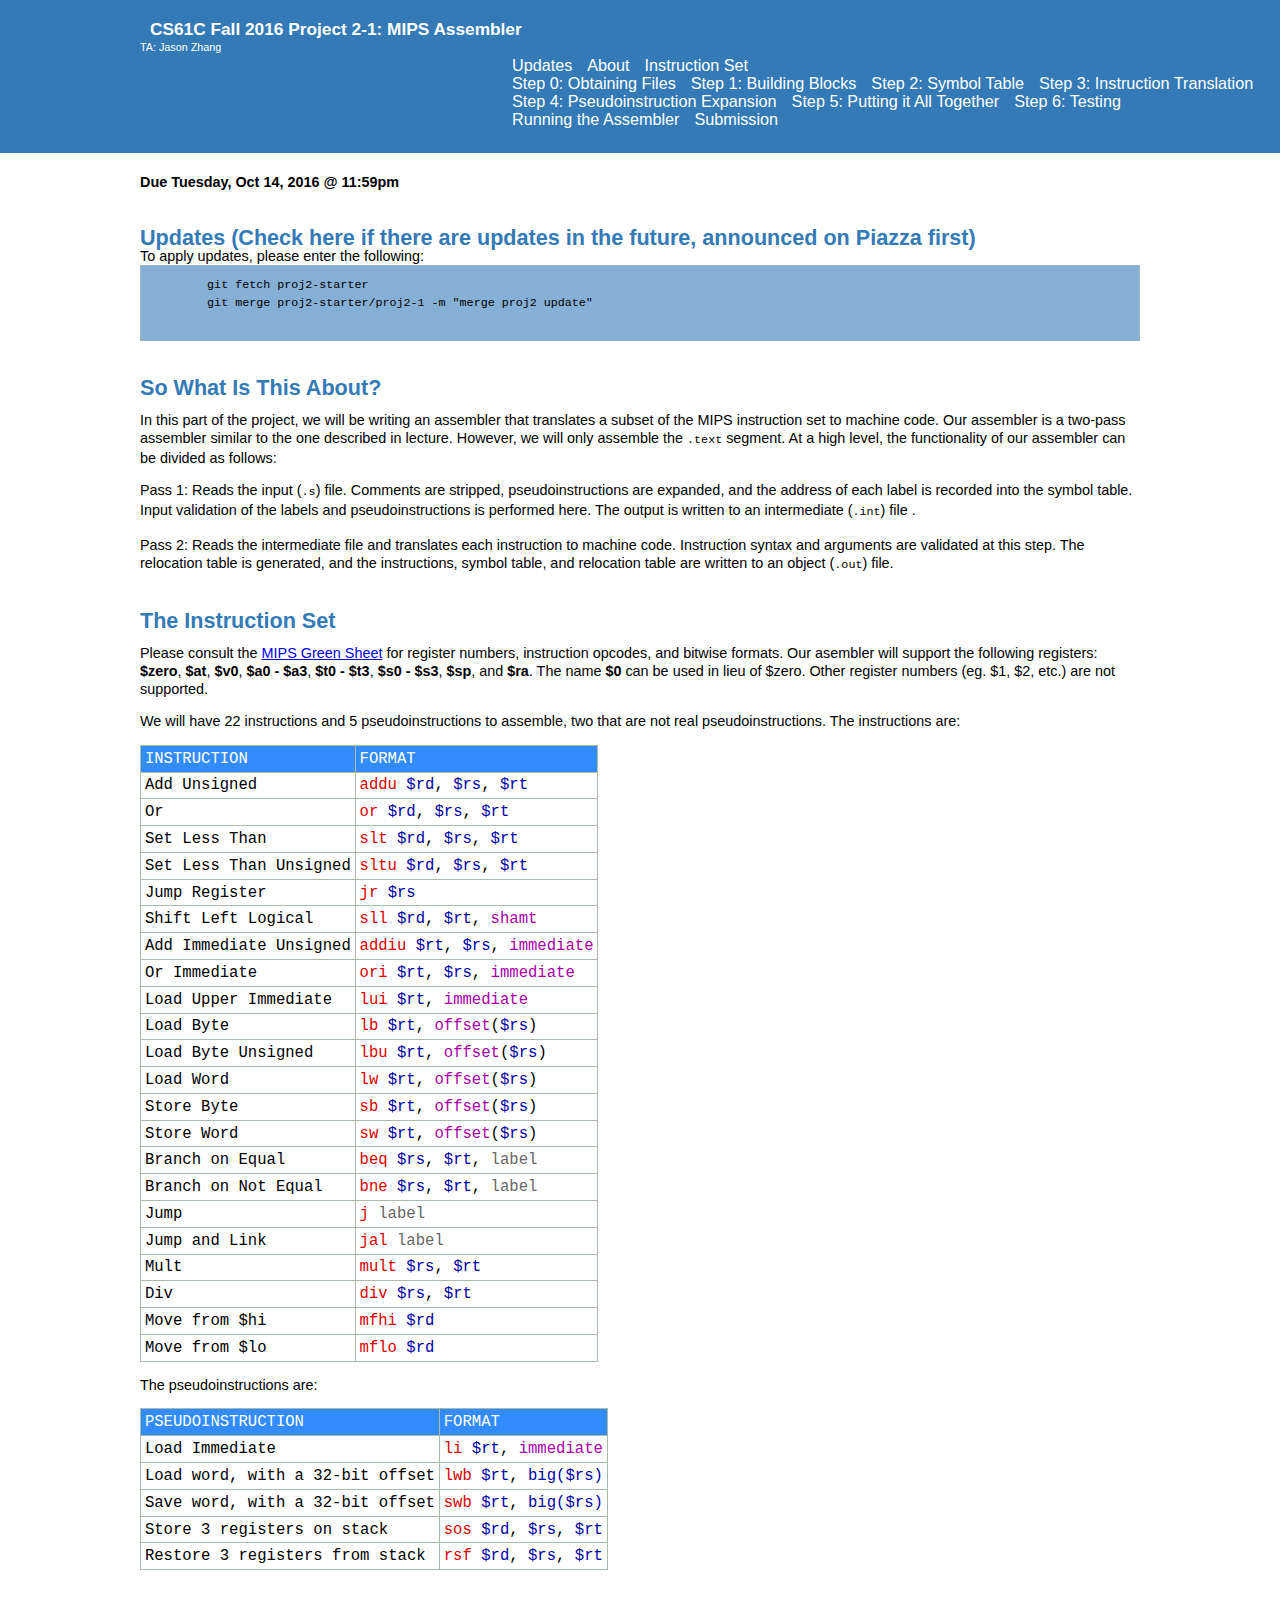
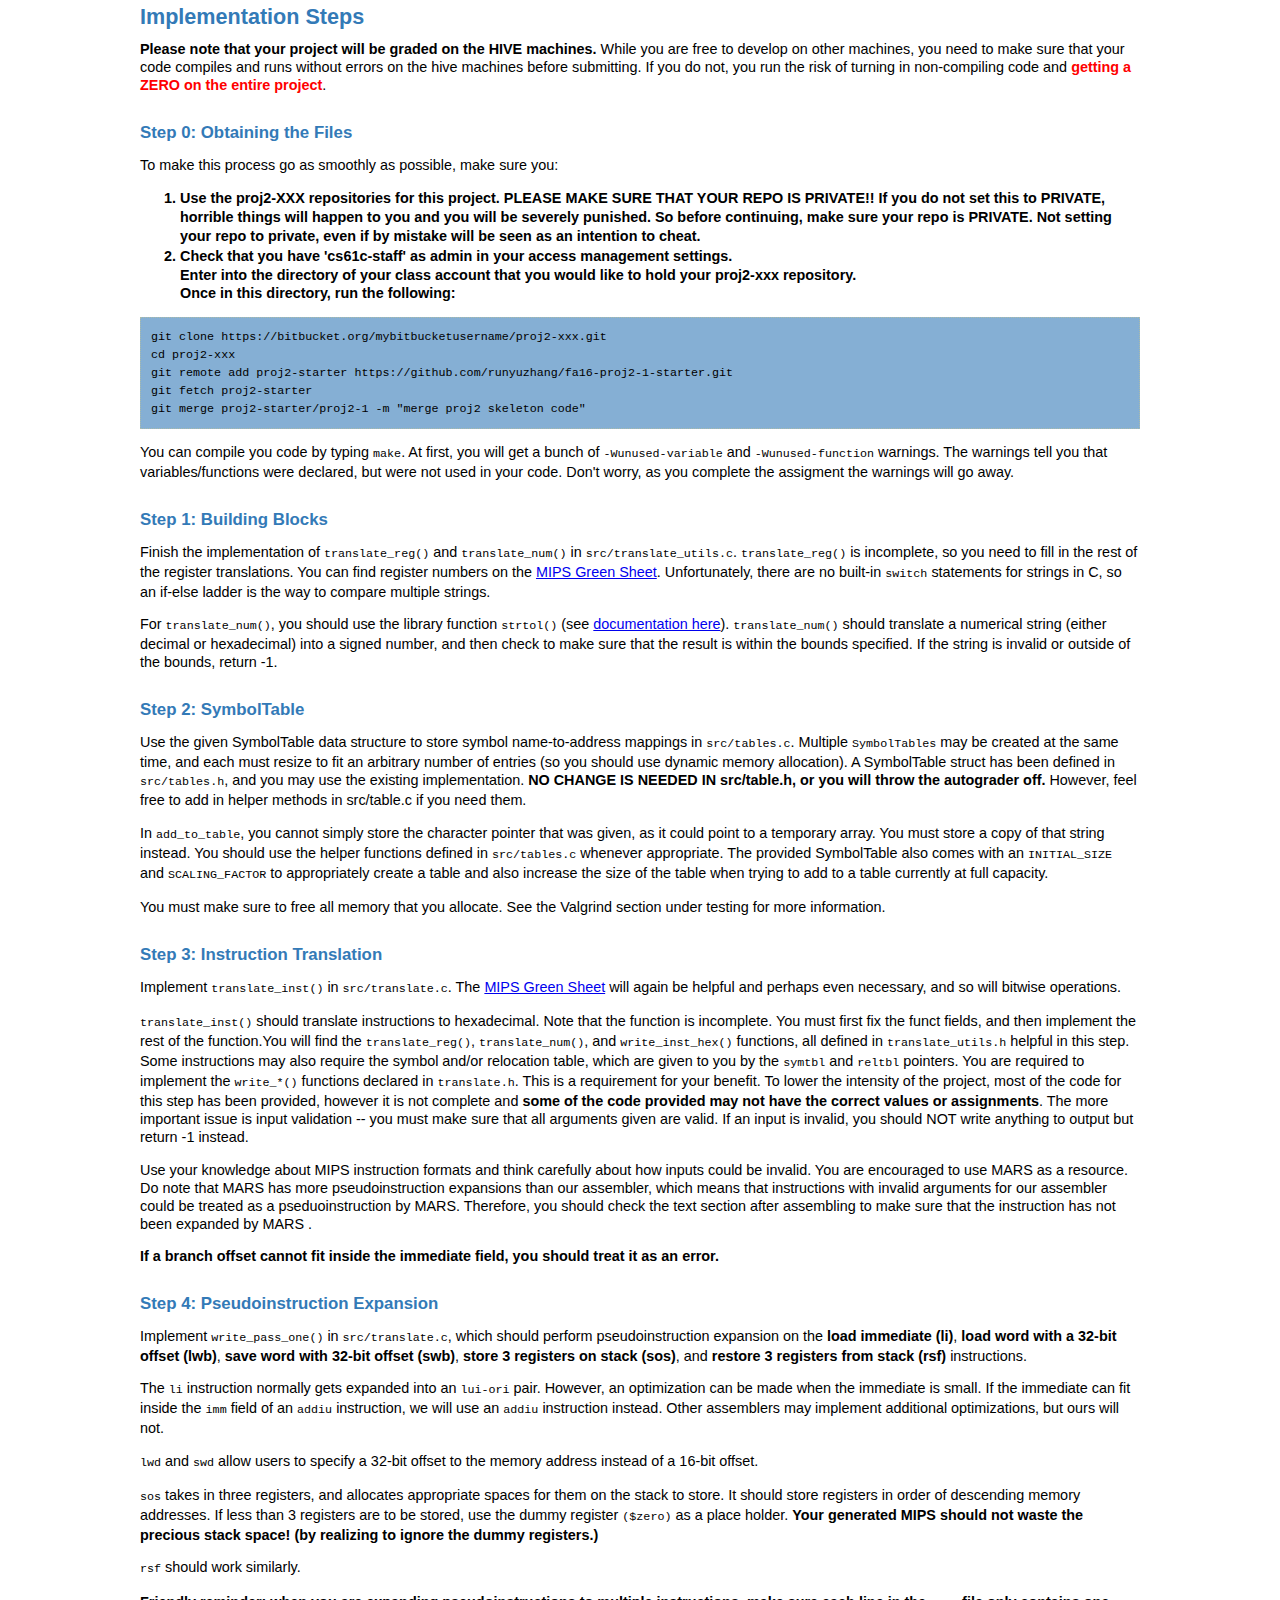
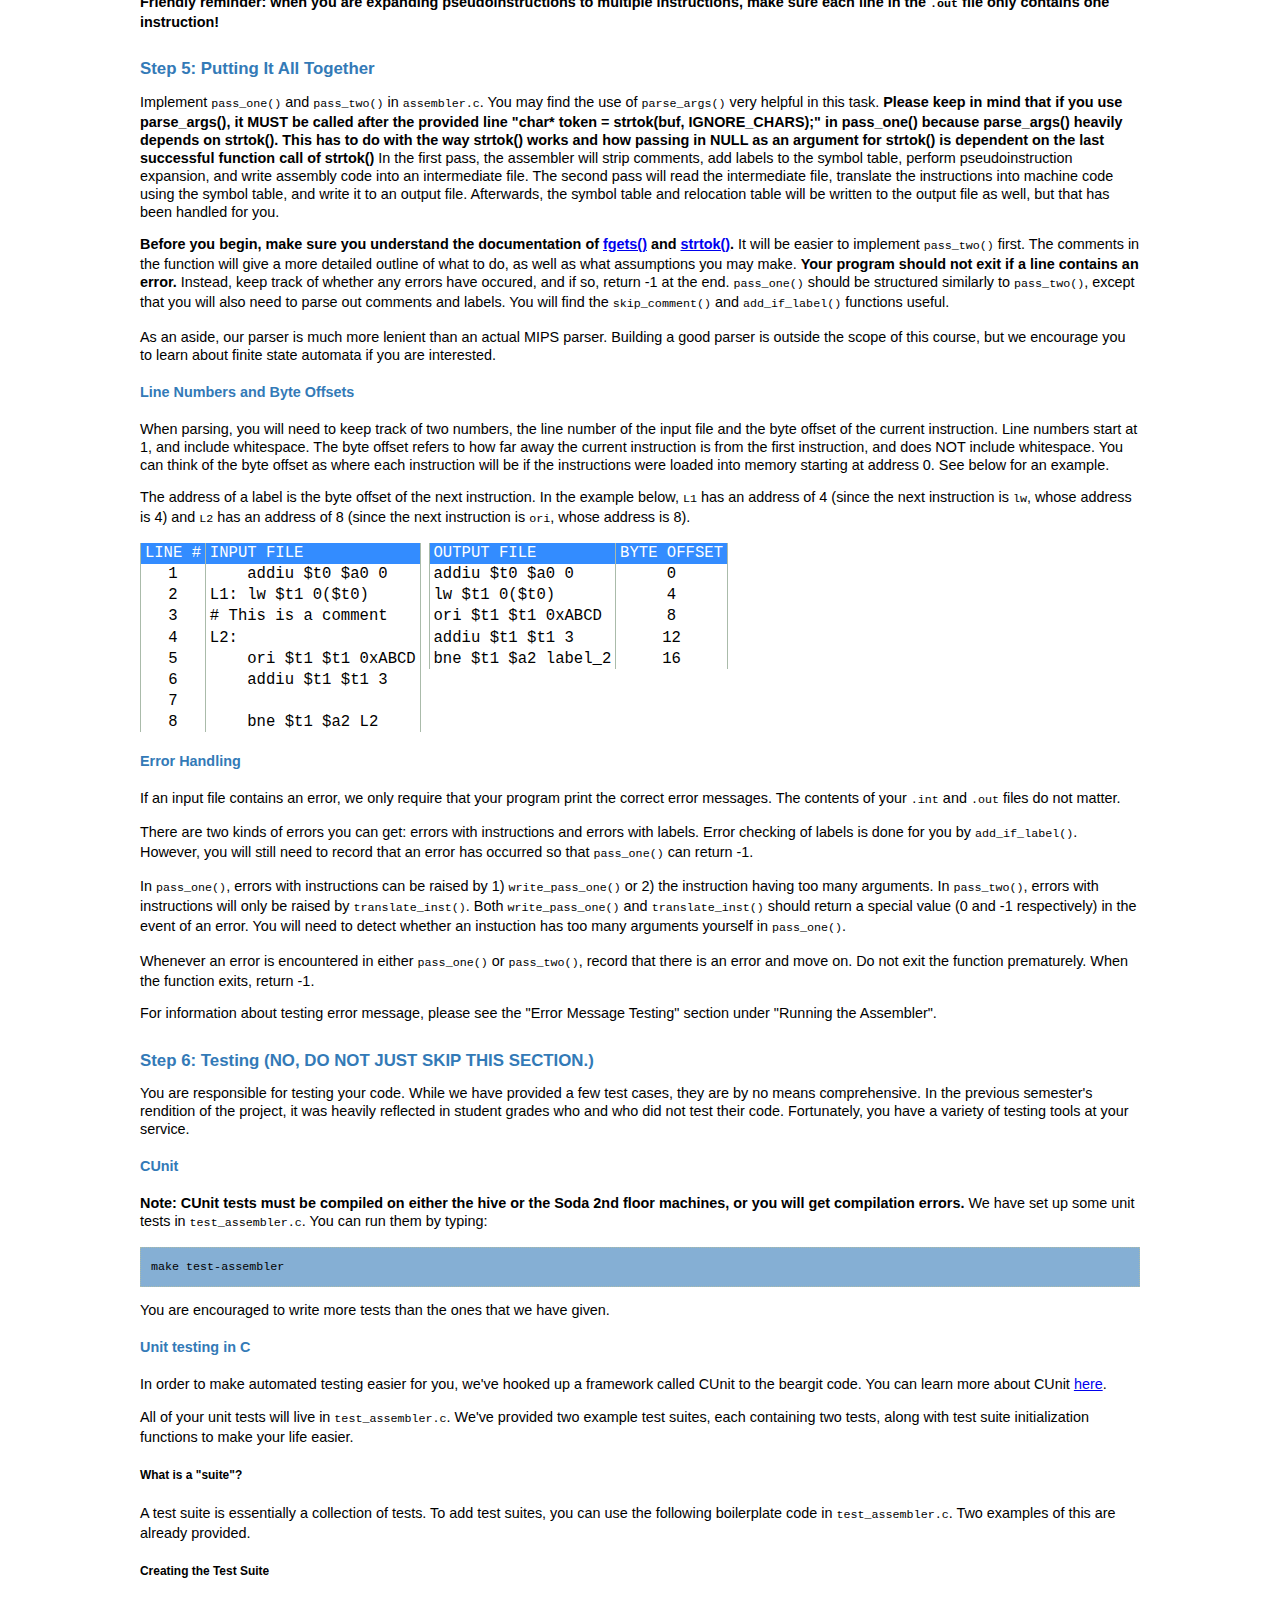
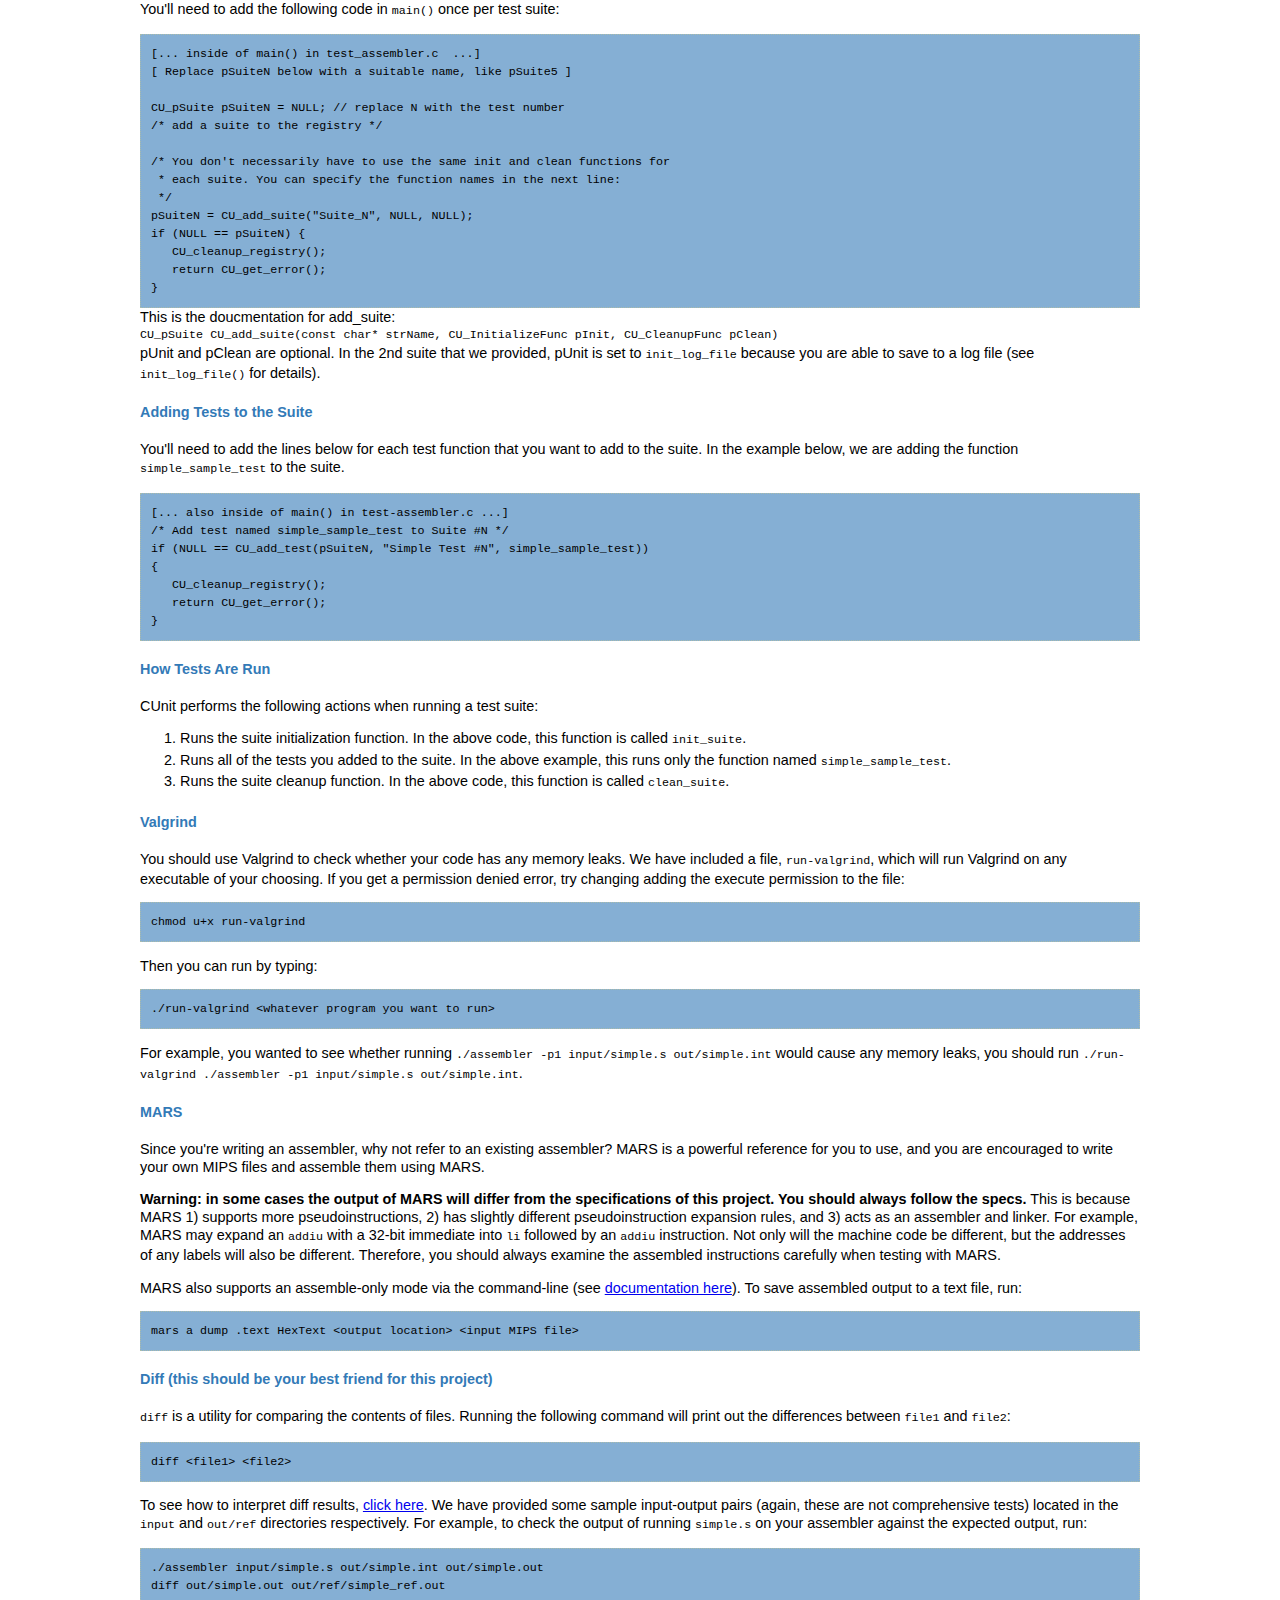
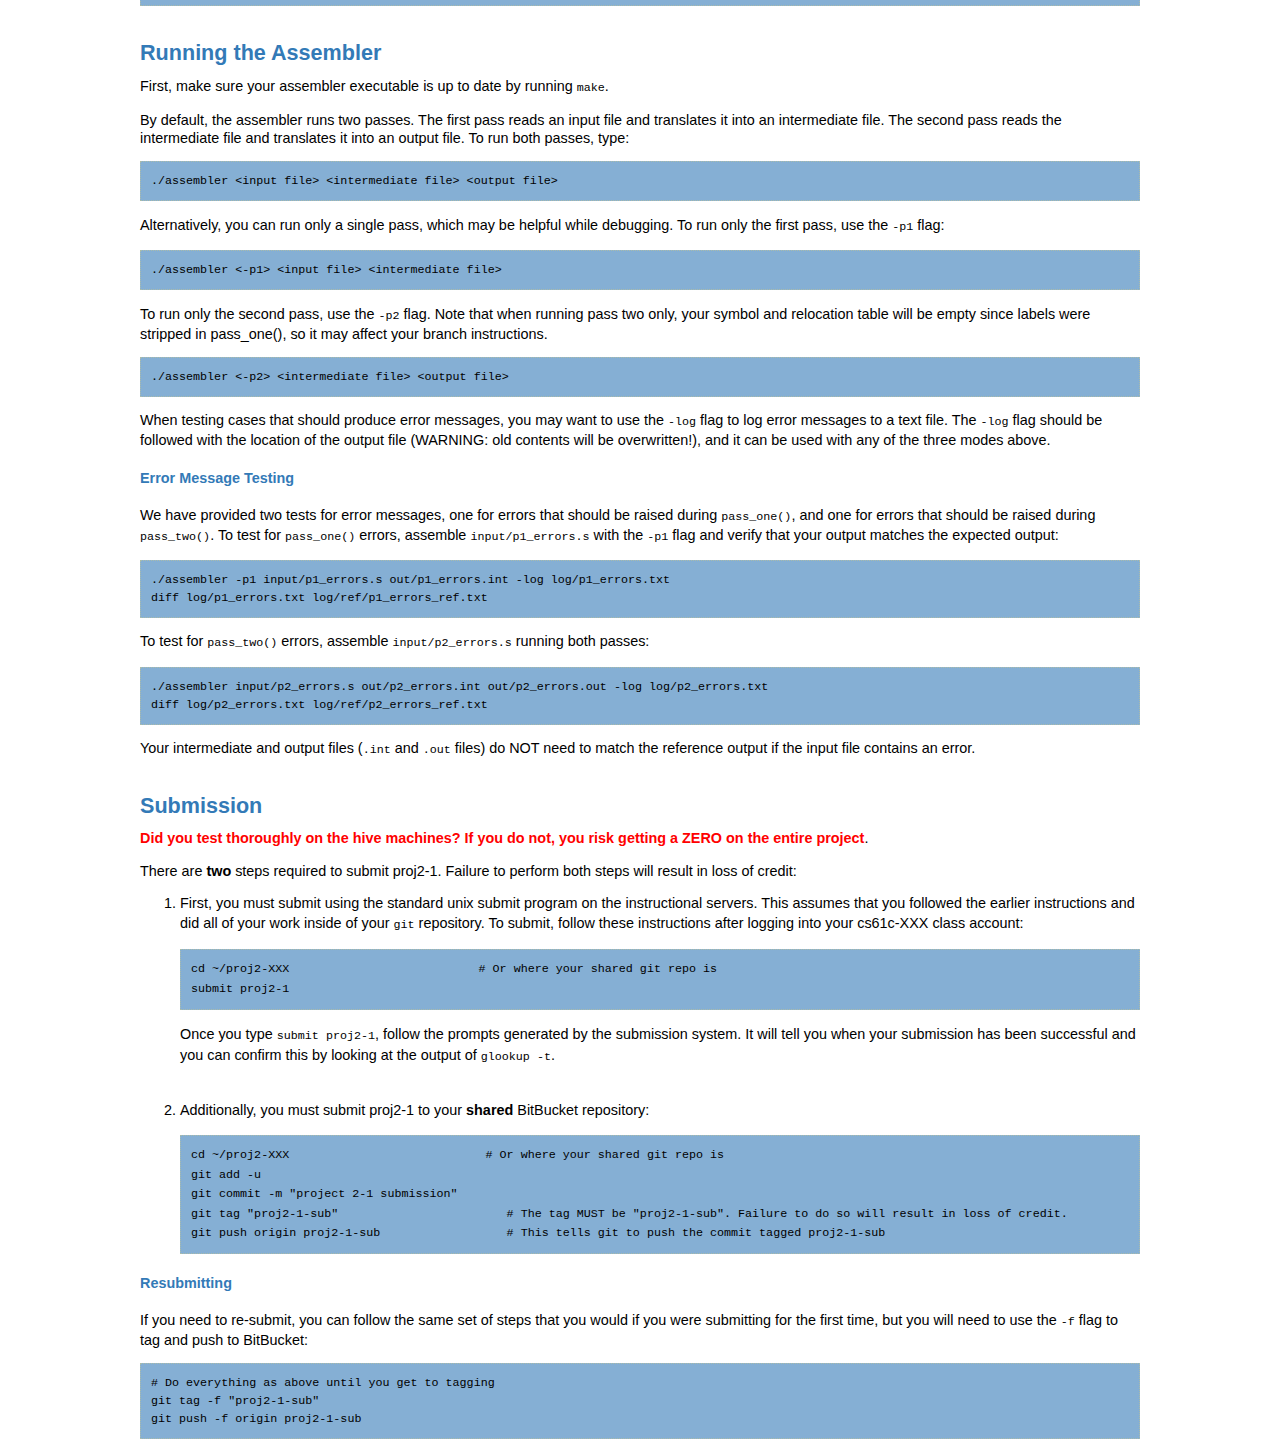
==== specs/index.html @ 71b395e6 "finished skeleton code and specs, working on solution" ====
<html><head>
    <title>CS61C Fall 2016 Project 2-1</title>
    <link rel="stylesheet" type="text/css" href="style.css">

    <style type="text/css">
      table{background:#fff;border-collapse:collapse;font-family:monospace}td{border:0.125em solid #aba;padding:0.25em}thead{background:#338CFF;color:#fff;text-transform:uppercase}
      td{font-size: 1.2em;}
      span.inst{color:#d00}span.rgtr{color:#00a}span.immd{color:#a0a}span.label{color:#666}
      div.highlight{background:#cdc;padding:1em}
      span.warn{color:#f00;font-weight:bold;}
      table.colonly{display:inline-block;vertical-align:top;}table.colonly td{border-top:0em;border-bottom:0em;padding-top:0.1em;padding-bottom:0.1em;}td.center{text-align:center}
    </style>
  </head>
  <body>

    <div class="header placeholder">
      <div class="header-text">
        <h1>CS61C Fall 2016 Project 2-1: MIPS Assembler</h1>
        TA: Jason Zhang
      </div>
      <nav>
      <a href="#updates">Updates</a>
      <a href="#about">About</a>
      <a href="#instructionset">Instruction Set</a><br>
      <a href="#step0">Step 0: Obtaining Files</a>
      <a href="#step1">Step 1: Building Blocks</a>
      <a href="#step2">Step 2: Symbol Table</a>
      <a href="#step3">Step 3: Instruction Translation</a>
      <a href="#step4">Step 4: Pseudoinstruction Expansion</a>
      <a href="#step5">Step 5: Putting it All Together</a>
      <a href="#step6">Step 6: Testing</a><br>
      <a href="#running">Running the Assembler</a>
      <a href="#submission">Submission</a>
      </nav>
    </div>
    <div class="header" id = "sticky">
      <div class="header-text">
        <h1>CS61C Fall 2016 Project 2-1: MIPS Assembler</h1>
        TA: Jason Zhang
      </div>
      <nav>
      <a href="#updates">Updates</a>
      <a href="#about">About</a>
      <a href="#instructionset">Instruction Set</a><br>
      <a href="#step0">Step 0: Obtaining Files</a>
      <a href="#step1">Step 1: Building Blocks</a>
      <a href="#step2">Step 2: Symbol Table</a>
      <a href="#step3">Step 3: Instruction Translation</a>
      <a href="#step4">Step 4: Pseudoinstruction Expansion</a>
      <a href="#step5">Step 5: Putting it All Together</a>
      <a href="#step6">Step 6: Testing</a><br>
      <a href="#running">Running the Assembler</a>
      <a href="#submission">Submission</a>
      </nav>
    </div>

    <div class="content">
      <p><b>Due Tuesday, Oct 14, 2016 @ 11:59pm</b></p>

      <h2 id="updates">Updates (Check here if there are updates in the future, announced on Piazza first)</h2>
    To apply updates, please enter the following:
    <pre>
        git fetch proj2-starter
        git merge proj2-starter/proj2-1 -m "merge proj2 update"
  </pre>

      <h2 id="about">So What Is This About?</h2>

      <p>In this part of the project, we will be writing an assembler that translates a subset of the MIPS instruction set to machine code. Our assembler is a two-pass assembler similar to the one described in lecture. However, we will only assemble the <tt>.text</tt> segment. At a high level, the functionality of our assembler can be divided as follows:</p>

      <p>Pass 1: Reads the input (<tt>.s</tt>) file. Comments are stripped, pseudoinstructions are expanded, and the address of each label is recorded into the symbol table. Input validation of the labels and pseudoinstructions is performed here. The output is written to an intermediate (<tt>.int</tt>) file .</p>

      <p>Pass 2: Reads the intermediate file and translates each instruction to machine code. Instruction syntax and arguments are validated at this step. The relocation table is generated, and the instructions, symbol table, and relocation table are written to an object (<tt>.out</tt>) file.</p>

      <h2 id="instructionset">The Instruction Set</h2>

      <p>Please consult the <a href="http://www-inst.eecs.berkeley.edu/~cs61c/resources/MIPS_Green_Sheet.pdf">MIPS Green Sheet</a> for register numbers, instruction opcodes, and bitwise formats. Our asembler will support the following registers: <b>$zero</b>, <b>$at</b>, <b>$v0</b>, <b>$a0 - $a3</b>, <b>$t0 - $t3</b>, <b>$s0 - $s3</b>, <b>$sp</b>, and <b>$ra</b>. The name <b>$0</b> can be used in lieu of $zero. Other register numbers (eg. $1, $2, etc.) are not supported.</p>

      <p>We will have 22 instructions and 5 pseudoinstructions to assemble, two that are not real pseudoinstructions. The instructions are:</p>

      <table>
        <thead>
          <tr>
            <td>Instruction</td>
            <td>Format</td>
          </tr>
        </thead>
        <tbody>
          <tr>
            <td>Add Unsigned</td>
            <td><span class="inst">addu</span> <span class="rgtr">$rd</span>, <span class="rgtr">$rs</span>, <span class="rgtr">$rt</span></td>
          </tr>
          <tr>
            <td>Or</td>
            <td><span class="inst">or</span> <span class="rgtr">$rd</span>, <span class="rgtr">$rs</span>, <span class="rgtr">$rt</span></td>
          </tr>
          <tr>
            <td>Set Less Than</td>
            <td><span class="inst">slt</span> <span class="rgtr">$rd</span>, <span class="rgtr">$rs</span>, <span class="rgtr">$rt</span></td>
          </tr>
          <tr>
            <td>Set Less Than Unsigned</td>
            <td><span class="inst">sltu</span> <span class="rgtr">$rd</span>, <span class="rgtr">$rs</span>, <span class="rgtr">$rt</span></td>
          </tr>
          <tr>
            <td>Jump Register</td>
            <td><span class="inst">jr</span> <span class="rgtr">$rs</span></td>
          </tr>
          <tr>
            <td>Shift Left Logical</td>
            <td><span class="inst">sll</span> <span class="rgtr">$rd</span>, <span class="rgtr">$rt</span>, <span class="immd">shamt</span></td>
          </tr>
          <tr>
            <td>Add Immediate Unsigned</td>
            <td><span class="inst">addiu</span> <span class="rgtr">$rt</span>, <span class="rgtr">$rs</span>, <span class="immd">immediate</span></td>
          </tr>
          <tr>
            <td>Or Immediate</td>
            <td><span class="inst">ori</span> <span class="rgtr">$rt</span>, <span class="rgtr">$rs</span>, <span class="immd">immediate</span></td>
          </tr>
          <tr>
            <td>Load Upper Immediate</td>
            <td><span class="inst">lui</span> <span class="rgtr">$rt</span>, <span class="immd">immediate</span></td>
          </tr>
          <tr>
            <td>Load Byte</td>
            <td><span class="inst">lb</span> <span class="rgtr">$rt</span>, <span class="immd">offset</span>(<span class="rgtr">$rs</span>)</td>
          </tr>
          <tr>
            <td>Load Byte Unsigned</td>
            <td><span class="inst">lbu</span> <span class="rgtr">$rt</span>, <span class="immd">offset</span>(<span class="rgtr">$rs</span>)</td>
          </tr>
          <tr>
            <td>Load Word</td>
            <td><span class="inst">lw</span> <span class="rgtr">$rt</span>, <span class="immd">offset</span>(<span class="rgtr">$rs</span>)</td>
          </tr>
          <tr>
            <td>Store Byte</td>
            <td><span class="inst">sb</span> <span class="rgtr">$rt</span>, <span class="immd">offset</span>(<span class="rgtr">$rs</span>)</td>
          </tr>
          <tr>
            <td>Store Word</td>
            <td><span class="inst">sw</span> <span class="rgtr">$rt</span>, <span class="immd">offset</span>(<span class="rgtr">$rs</span>)</td>
          </tr>
          <tr>
            <td>Branch on Equal</td>
            <td><span class="inst">beq</span> <span class="rgtr">$rs</span>, <span class="rgtr">$rt</span>, <span class="label">label</span></td>
          </tr>
          <tr>
            <td>Branch on Not Equal</td>
            <td><span class="inst">bne</span> <span class="rgtr">$rs</span>, <span class="rgtr">$rt</span>, <span class="label">label</span></td>
          </tr>
          <tr>
            <td>Jump</td>
            <td><span class="inst">j</span> <span class="label">label</span></td>
          </tr>
          <tr>
            <td>Jump and Link</td>
            <td><span class="inst">jal</span> <span class="label">label</span></td>
          </tr>
          <tr>
            <td>Mult</td>
            <td><span class="inst">mult</span> <span class="rgtr">$rs</span>, <span class="rgtr">$rt</span>
          </tr>
          <tr>
            <td>Div</td>
            <td><span class="inst">div</span> <span class="rgtr">$rs</span>, <span class="rgtr">$rt</span>
          </tr>
          <tr>
            <td>Move from $hi</td>
            <td><span class="inst">mfhi</span> <span class="rgtr">$rd</span>
          </tr>
          <tr>
            <td>Move from $lo</td>
            <td><span class="inst">mflo</span> <span class="rgtr">$rd</span>
          </tr>
        </tbody>
      </table>

      <p>The pseudoinstructions are:</p>

      <table>
        <thead>
          <tr>
            <td>Pseudoinstruction</td>
            <td>Format</td>
          </tr>
        </thead>
        <tbody>
          <tr>
            <td>Load Immediate</td>
            <td><span class="inst">li</span> <span class="rgtr">$rt</span>, <span class="immd">immediate</span></td>
          </tr>
          <tr>
            <td>Load word, with a 32-bit offset</td>
            <td><span class="inst">lwb</span> <span class="rgtr">$rt</span>, <span class="rgtr">big($rs)</span>
          </tr>
          <tr>
            <td>Save word, with a 32-bit offset</td>
            <td><span class="inst">swb</span> <span class="rgtr">$rt</span>, <span class="rgtr">big($rs)</span>
          </tr>
          <tr>
            <td>Store 3 registers on stack</td>
            <td><span class="inst">sos</span> <span class="rgtr">$rd</span>, <span class="rgtr">$rs</span>, <span class="rgtr">$rt</span></td>
          </tr>
          <tr>
            <td>Restore 3 registers from stack</td>
            <td><span class="inst">rsf</span> <span class="rgtr">$rd</span>, <span class="rgtr">$rs</span>, <span class="rgtr">$rt</span></td>
          </tr>
        </tbody>
      </table>

      <h2>Implementation Steps</h2>

      <p><b>Please note that your project will be graded on the HIVE machines.</b> While you are free to develop on other machines, you need to make sure that your code compiles and runs without errors on the hive machines before submitting. If you do not, you run the risk of turning in non-compiling code and <span class="warn">getting a ZERO on the entire project</span>.</p>

      <h3 id="step0">Step 0: Obtaining the Files</h3>


      <p>To make this process go as smoothly as possible, make sure you:</p>

      <b>
        <ol>
          <li>Use the proj2-XXX repositories for this project. PLEASE MAKE SURE THAT YOUR REPO IS PRIVATE!! If you do not set this to PRIVATE, horrible things will happen to you and you will be severely punished. So before continuing, make sure your repo is PRIVATE. Not setting your repo to private, even if by mistake will be seen as an intention to cheat.</li>
          <li>Check that you have 'cs61c-staff' as admin in your access management settings.</li
          <li>Enter into the directory of your class account that you would like to hold your proj2-xxx repository. <br>Once in this directory, run the following:</li>
        </ol>
      </b>

      <pre>
git clone https://bitbucket.org/mybitbucketusername/proj2-xxx.git
cd proj2-xxx
git remote add proj2-starter https://github.com/runyuzhang/fa16-proj2-1-starter.git
git fetch proj2-starter
git merge proj2-starter/proj2-1 -m "merge proj2 skeleton code"</pre>

      <p>You can compile you code by typing <tt>make</tt>. At first, you will get a bunch of <tt>-Wunused-variable</tt> and <tt>-Wunused-function</tt> warnings. The warnings tell you that variables/functions were declared, but were not used in your code. Don't worry, as you complete the assigment the warnings will go away.</p>

      <h3 id="step1">Step 1: Building Blocks</h3>

      <p>Finish the implementation of <tt>translate_reg()</tt> and <tt>translate_num()</tt> in <tt>src/translate_utils.c</tt>. <tt>translate_reg()</tt> is incomplete, so you need to fill in the rest of the register translations. You can find register numbers on the <a href="http://www-inst.eecs.berkeley.edu/~cs61c/resources/MIPS_Green_Sheet.pdf">MIPS Green Sheet</a>. Unfortunately, there are no built-in <tt>switch</tt> statements for strings in C, so an if-else ladder is the way to compare multiple strings.</p>

      <p>For <tt>translate_num()</tt>, you should use the library function <tt>strtol()</tt> (see <a href="http://www.cplusplus.com/reference/cstdlib/strtol/">documentation here</a>). <tt>translate_num()</tt> should translate a numerical string (either decimal or hexadecimal) into a signed number, and then check to make sure that the result is within the bounds specified. If the string is invalid or outside of the bounds, return -1.</p>

      <h3 id="step2">Step 2: SymbolTable</h3>

      <p>Use the given SymbolTable data structure to store symbol name-to-address mappings in <tt>src/tables.c</tt>. Multiple <tt>SymbolTables</tt> may be created at the same time, and each must resize to fit an arbitrary number of entries (so you should use dynamic memory allocation). A SymbolTable struct has been defined in <tt>src/tables.h</tt>, and you may use the existing implementation. <b>NO CHANGE IS NEEDED IN src/table.h, or you will throw the autograder off.</b> However, feel free to add in helper methods in src/table.c if you need them.</p>

      <p>In <tt>add_to_table</tt>, you cannot simply store the character pointer that was given, as it could point to a temporary array. You must store a copy of that string instead. You should use the helper functions defined in <tt>src/tables.c</tt> whenever appropriate. The provided SymbolTable also comes with an <tt> INITIAL_SIZE</tt> and <tt>SCALING_FACTOR</tt> to appropriately create a table and also increase the size of the table when trying to add to a table currently at full capacity.

      <p>You must make sure to free all memory that you allocate. See the Valgrind section under testing for more information.</p>


      <h3 id="step3">Step 3: Instruction Translation</h3>

      <p>Implement <tt>translate_inst()</tt> in <tt>src/translate.c</tt>. The <a href="http://www-inst.eecs.berkeley.edu/~cs61c/resources/MIPS_Green_Sheet.pdf">MIPS Green Sheet</a> will again be helpful and perhaps even necessary, and so will bitwise operations.</p>

      <p><tt>translate_inst()</tt> should translate instructions to hexadecimal. Note that the function is incomplete. You must first fix the funct fields, and then implement the rest of the function.You will find the <tt>translate_reg()</tt>, <tt>translate_num()</tt>, and <tt>write_inst_hex()</tt> functions, all defined in <tt>translate_utils.h</tt> helpful in this step. Some instructions may also require the symbol and/or relocation table, which are given to you by the <tt>symtbl</tt> and <tt>reltbl</tt> pointers. You are required to implement the <tt>write_*()</tt> functions declared in <tt>translate.h</tt>. This is a requirement for your benefit. To lower the intensity of the project, most of the code for this step has been provided, however it is not complete and <b> some of the code provided may not have the correct values or assignments</b>. The more important issue is input validation -- you must make sure that all arguments given are valid. If an input is invalid, you should NOT write anything to output but return -1 instead.</p>

      <p>Use your knowledge about MIPS instruction formats and think carefully about how inputs could be invalid. You are encouraged to use MARS as a resource. Do note that MARS has more pseudoinstruction expansions than our assembler, which means that instructions with invalid arguments for our assembler could be treated as a pseduoinstruction by MARS. Therefore, you should check the text section after assembling to make sure that the instruction has not been expanded by MARS .</p>

      <p><b>If a branch offset cannot fit inside the immediate field, you should treat it as an error.</b></p>

      <h3 id="step4">Step 4: Pseudoinstruction Expansion</h3>

      <p>Implement <tt>write_pass_one()</tt> in <tt>src/translate.c</tt>, which should perform pseudoinstruction expansion on the <b>load immediate (li)</b>, <b> load word with a 32-bit offset (lwb)</b>, <b>save word with 32-bit offset (swb)</b>, <b>store 3 registers on stack (sos)</b>, and <b> restore 3 registers from stack (rsf) </b> instructions. </p>

      <p>The <tt>li</tt> instruction normally gets expanded into an <tt>lui-ori</tt> pair. However, an optimization can be made when the immediate is small. If the immediate can fit inside the <tt>imm</tt> field of an <tt>addiu</tt> instruction, we will use an <tt>addiu</tt> instruction instead. Other assemblers may implement additional optimizations, but ours will not. </p>

      <p><tt>lwd</tt> and <tt>swd</tt> allow users to specify a 32-bit offset to the memory address instead of a 16-bit offset.</p>

      <p><tt>sos</tt> takes in three registers, and allocates appropriate spaces for them on the stack to store. It should store registers in order of descending memory addresses. If less than 3 registers are to be stored, use the dummy register <tt>($zero)</tt> as a place holder. <b>Your generated MIPS should not waste the precious stack space! (by realizing to ignore the dummy registers.)</b></p>

      <p><tt>rsf</tt> should work similarly.


      <p>
      <b>Friendly reminder: when you are expanding pseudoinstructions to multiple instructions, make sure each line in the <tt>.out</tt> file only contains one instruction!</b>
      </p>

      <h3 id="step5">Step 5: Putting It All Together</h3>

      <p>Implement <tt>pass_one()</tt> and <tt>pass_two()</tt> in <tt>assembler.c</tt>.  You may find the use of <tt>parse_args()</tt> very helpful in this task. <b> Please keep in mind that if you use parse_args(), it MUST be called after the provided line "char* token = strtok(buf, IGNORE_CHARS);" in pass_one() because parse_args() heavily depends on strtok(). This has to do with the way strtok() works and how passing in NULL as an argument for strtok() is dependent on the last successful function call of strtok()</b> In the first pass, the assembler will strip comments, add labels to the symbol table, perform pseudoinstruction expansion, and write assembly code into an intermediate file. The second pass will read the intermediate file, translate the instructions into machine code using the symbol table, and write it to an output file. Afterwards, the symbol table and relocation table will be written to the output file as well, but that has been handled for you.<p>

      <p><b>Before you begin, make sure you understand the documentation of <a href="http://www.cplusplus.com/reference/cstdio/fgets/?kw=fgets">fgets()</a> and <a href="http://www.cplusplus.com/reference/cstring/strtok/?kw=strtok">strtok()</a>.</b> It will be easier to implement <tt>pass_two()</tt> first. The comments in the function will give a more detailed outline of what to do, as well as what assumptions you may make. <b>Your program should not exit if a line contains an error.</b> Instead, keep track of whether any errors have occured, and if so, return -1 at the end. <tt>pass_one()</tt> should be structured similarly to <tt>pass_two()</tt>, except that you will also need to parse out comments and labels. You will find the <tt>skip_comment()</tt> and <tt>add_if_label()</tt> functions useful. </p>

      <p>As an aside, our parser is much more lenient than an actual MIPS parser. Building a good parser is outside the scope of this course, but we encourage you to learn about finite state automata if you are interested.</p>

      <h4>Line Numbers and Byte Offsets</h4>

      <p>When parsing, you will need to keep track of two numbers, the line number of the input file and the byte offset of the current instruction. Line numbers start at 1, and include whitespace. The byte offset refers to how far away the current instruction is from the first instruction, and does NOT include whitespace. You can think of the byte offset as where each instruction will be if the instructions were loaded into memory starting at address 0. See below for an example.</p>

      <p>The address of a label is the byte offset of the next instruction. In the example below, <tt>L1</tt> has an address of 4 (since the next instruction is <tt>lw</tt>, whose address is 4) and <tt>L2</tt> has an address of 8 (since the next instruction is <tt>ori</tt>, whose address is 8).</p>

      <table class="colonly">
        <thead>
          <tr>
            <td>Line #</td>
            <td>Input File</td>
          </tr>
        </thead>
        <tbody>
          <tr>
            <td class="center">1</td>
            <td>&nbsp;&nbsp;&nbsp;&nbsp;addiu $t0 $a0 0</td>
          </tr>
          <tr>
            <td class="center">2</td>
            <td>L1: lw $t1 0($t0)</td>
          </tr>
          <tr>
            <td class="center">3</td>
            <td># This is a comment</td>
          </tr>
          <tr>
            <td class="center">4</td>
            <td>L2:</td>
          </tr>
          <tr>
            <td class="center">5</td>
            <td>&nbsp;&nbsp;&nbsp;&nbsp;ori $t1 $t1 0xABCD</td>
          </tr>
          <tr>
            <td class="center">6</td>
            <td>&nbsp;&nbsp;&nbsp;&nbsp;addiu $t1 $t1 3</td>
          </tr>
          <tr>
            <td class="center">7</td>
            <td></td>
          </tr>
          <tr>
            <td class="center">8</td>
            <td>&nbsp;&nbsp;&nbsp;&nbsp;bne $t1 $a2 L2</td>
          </tr>
        </tbody>
      </table>

      <div style="display:inline-block;">
        <p></p>
      </div>

      <table class="colonly">
        <thead>
          <tr>
            <td>Output File</td>
            <td>Byte Offset</td>
          </tr>
        </thead>
        <tbody>
          <tr>
            <td>addiu $t0 $a0 0</td>
            <td class="center">0</td>
          </tr>
          <tr>
            <td>lw $t1 0($t0)</td>
            <td class="center">4</td>
          </tr>
          <tr>
            <td>ori $t1 $t1 0xABCD</td>
            <td class="center">8</td>
          </tr>
          <tr>
            <td>addiu $t1 $t1 3</td>
            <td class="center">12</td>
          </tr>
          <tr>
            <td>bne $t1 $a2 label_2</td>
            <td class="center">16</td>
          </tr>
        </tbody>
      </table>

      <h4>Error Handling</h4>

      <p>If an input file contains an error, we only require that your program print the correct error messages. The contents of your <tt>.int</tt> and <tt>.out</tt> files do not matter.</p>

      <p>There are two kinds of errors you can get: errors with instructions and errors with labels. Error checking of labels is done for you by <tt>add_if_label()</tt>. However, you will still need to record that an error has occurred so that <tt>pass_one()</tt> can return -1.</p>

      <p>In <tt>pass_one()</tt>, errors with instructions can be raised by 1) <tt>write_pass_one()</tt> or 2) the instruction having too many arguments. In <tt>pass_two()</tt>, errors with instructions will only be raised by <tt>translate_inst()</tt>. Both <tt>write_pass_one()</tt> and <tt>translate_inst()</tt> should return a special value (0 and -1 respectively) in the event of an error. You will need to detect whether an instuction has too many arguments yourself in <tt>pass_one()</tt>.</p>

      <p>Whenever an error is encountered in either <tt>pass_one()</tt> or <tt>pass_two()</tt>, record that there is an error and move on. Do not exit the function prematurely. When the function exits, return -1.</p>

      <p>For information about testing error message, please see the "Error Message Testing" section under "Running the Assembler".</p>

      <h3 id="step6">Step 6: Testing (NO, DO NOT JUST SKIP THIS SECTION.)</h3>

      <p>You are responsible for testing your code. While we have provided a few test cases, they are by no means comprehensive. In the previous semester's rendition of the project, it was heavily reflected in student grades who and who did not test their code. Fortunately, you have a variety of testing tools at your service.</p>

      <h4>CUnit</h4>

      <p><b>Note: CUnit tests must be compiled on either the hive or the Soda 2nd floor machines, or you will get compilation errors.</b> We have set up some unit tests in <tt>test_assembler.c</tt>. You can run them by typing:</p>

  <pre>make test-assembler</pre>

      <p>You are encouraged to write more tests than the ones that we have given.</p>

<h4>Unit testing in C </h4>

    <p>In order to make automated testing easier for you, we've hooked up a framework called
    CUnit to the beargit code. You can learn more about CUnit
    <a href="http://cunit.sourceforge.net/doc/index.html">here</a>.</p>

    <p>All of your unit tests will live in <tt>test_assembler.c</tt>. We've provided
    two example test suites, each containing two tests, along with test suite
    initialization functions to make your life easier.

    <h5>What is a "suite"?</h5>
    <p>A test suite is essentially a collection of tests. To add test suites,
    you can use the following boilerplate code in <tt>test_assembler.c</tt>. Two
    examples of this are already provided.</p>

    <h5>Creating the Test Suite</h5>

    <p> You'll need to add the following code in <tt>main()</tt> once per test suite:</p>
    <pre>
[... inside of main() in test_assembler.c  ...]
[ Replace pSuiteN below with a suitable name, like pSuite5 ]

CU_pSuite pSuiteN = NULL; // replace N with the test number
/* add a suite to the registry */

/* You don't necessarily have to use the same init and clean functions for
 * each suite. You can specify the function names in the next line:
 */
pSuiteN = CU_add_suite("Suite_N", NULL, NULL);
if (NULL == pSuiteN) {
   CU_cleanup_registry();
   return CU_get_error();
}</pre>

This is the doucmentation for add_suite: <br>
<tt>CU_pSuite CU_add_suite(const char* strName, CU_InitializeFunc pInit, CU_CleanupFunc pClean)</tt>
<br>
pUnit and pClean are optional. In the 2nd suite that we provided, pUnit is set to <tt>init_log_file</tt> because you are able to save to a log file (see <tt>init_log_file()</tt> for details).

    <h4>Adding Tests to the Suite</h4>

    <p> You'll need to add the lines below for each test function that you want
    to add to the suite. In the example below, we are adding the function
    <tt>simple_sample_test</tt> to the suite.</p>

    <pre>
[... also inside of main() in test-assembler.c ...]
/* Add test named simple_sample_test to Suite #N */
if (NULL == CU_add_test(pSuiteN, "Simple Test #N", simple_sample_test))
{
   CU_cleanup_registry();
   return CU_get_error();
}</pre>

    <h4>How Tests Are Run</h4>

    <p>CUnit performs the following actions when running a test suite:

    <ol>
        <li>Runs the suite initialization function. In the above code, this
        function is called <tt>init_suite</tt>.</li>
        <li>Runs all of the tests you added to the suite. In the above example,
        this runs only the function named <tt>simple_sample_test</tt>.</li>
        <li>Runs the suite cleanup function. In the above code, this function
        is called <tt>clean_suite</tt>.</li>
    </ol>


      <h4>Valgrind</h4>

      <p>You should use Valgrind to check whether your code has any memory leaks. We have included a file, <tt>run-valgrind</tt>, which will run Valgrind on any executable of your choosing. If you get a permission denied error, try changing adding the execute permission to the file:</p>

  <pre>chmod u+x run-valgrind</pre>

      <p>Then you can run by typing:</p>

  <pre>./run-valgrind &lt;whatever program you want to run&gt;</pre>

      <p>For example, you wanted to see whether running <tt>./assembler -p1 input/simple.s out/simple.int</tt> would cause any memory leaks, you should run <tt>./run-valgrind ./assembler -p1 input/simple.s out/simple.int</tt>.

      <h4>MARS</h4>

      <p>Since you're writing an assembler, why not refer to an existing assembler? MARS is a powerful reference for you to use, and you are encouraged to write your own MIPS files and assemble them using MARS. </p>

      <p><b>Warning: in some cases the output of MARS will differ from the specifications of this project. You should always follow the specs.</b> This is because MARS 1) supports more pseudoinstructions, 2) has slightly different pseudoinstruction expansion rules, and 3) acts as an assembler and linker. For example, MARS may expand an <tt>addiu</tt> with a 32-bit immediate into <tt>li</tt> followed by an <tt>addiu</tt> instruction. Not only will the machine code be different, but the addresses of any labels will also be different. Therefore, you should always examine the assembled instructions carefully when testing with MARS.</p>

      <p>MARS also supports an assemble-only mode via the command-line (see <a href="http://courses.missouristate.edu/kenvollmar/mars/help/MarsHelpCommand.html">documentation here</a>). To save assembled output to a text file, run:<p>

  <pre>mars a dump .text HexText &lt;output location&gt; &lt;input MIPS file&gt;</pre>

      <h4>Diff (this should be your best friend for this project)</h4>

      <p><tt>diff</tt> is a utility for comparing the contents of files. Running the following command will print out the differences between <tt>file1</tt> and <tt>file2</tt>:</p>

  <pre>diff &lt;file1&gt; &lt;file2&gt;</pre>

      <p>To see how to interpret diff results, <a href="http://en.wikipedia.org/wiki/Diff_utility#Usage">click here</a>. We have provided some sample input-output pairs (again, these are not comprehensive tests) located in the <tt>input</tt> and <tt>out/ref</tt> directories respectively. For example, to check the output of running <tt>simple.s</tt> on your assembler against the expected output, run:</p>

      <pre>
./assembler input/simple.s out/simple.int out/simple.out
diff out/simple.out out/ref/simple_ref.out</pre>

      <h2 id="running">Running the Assembler</h2>

      <p>First, make sure your assembler executable is up to date by running <tt>make</tt>.</p>

      <p>By default, the assembler runs two passes. The first pass reads an input file and translates it into an intermediate file. The second pass reads the intermediate file and translates it into an output file. To run both passes, type:</p>

  <pre>./assembler &lt;input file&gt; &lt;intermediate file&gt; &lt;output file&gt;</pre>

      <p>Alternatively, you can run only a single pass, which may be helpful while debugging. To run only the first pass, use the <tt>-p1</tt> flag:</p>

  <pre>./assembler &lt;-p1&gt; &lt;input file&gt; &lt;intermediate file&gt;</pre>

      <p>To run only the second pass, use the <tt>-p2</tt> flag. Note that when running pass two only, your symbol and relocation table will be empty since labels were stripped in pass_one(), so it may affect your branch instructions.</p>

  <pre>./assembler &lt;-p2&gt; &lt;intermediate file&gt; &lt;output file&gt;</pre>

      <p>When testing cases that should produce error messages, you may want to use the <tt>-log</tt> flag to log error messages to a text file. The <tt>-log</tt> flag should be followed with the location of the output file (WARNING: old contents will be overwritten!), and it can be used with any of the three modes above.</p>

      <h4>Error Message Testing</h4>

      <p>We have provided two tests for error messages, one for errors that should be raised during <tt>pass_one()</tt>, and one for errors that should be raised during <tt>pass_two()</tt>. To test for <tt>pass_one()</tt> errors, assemble <tt>input/p1_errors.s</tt> with the <tt>-p1</tt> flag and verify that your output matches the expected output:</p>

      <pre>
./assembler -p1 input/p1_errors.s out/p1_errors.int -log log/p1_errors.txt
diff log/p1_errors.txt log/ref/p1_errors_ref.txt</pre>

      <p>To test for <tt>pass_two()</tt> errors, assemble <tt>input/p2_errors.s</tt> running both passes:</p>

      <pre>
./assembler input/p2_errors.s out/p2_errors.int out/p2_errors.out -log log/p2_errors.txt
diff log/p2_errors.txt log/ref/p2_errors_ref.txt</pre>

      <p>Your intermediate and output files (<tt>.int</tt> and <tt>.out</tt> files) do NOT need to match the reference output if the input file contains an error.</p>

      <h2 id="submission">Submission</h2>

      <p><span class="warn">Did you test thoroughly on the hive machines? If you do not, you risk getting a ZERO on the entire project</span>.</p>

      <p>There are <strong>two</strong> steps required to submit proj2-1. Failure to perform both steps will result in loss of credit:</p>

      <ol>
        <li><p>First, you must submit using the standard unix submit program on the instructional servers. This assumes that you followed the earlier instructions and did all of your work inside of your <tt>git</tt> repository. To submit, follow these instructions after logging into your cs61c-XXX class account:</p>

        <pre>
cd ~/proj2-XXX                           # Or where your shared git repo is
submit proj2-1</pre>

        <p> Once you type <tt>submit proj2-1</tt>, follow the prompts generated by the submission system. It will tell you when your submission has been successful and you can confirm this by looking at the output of <tt>glookup -t</tt>.</p>
        <br />
        </li>

        <li><p>Additionally, you must submit proj2-1 to your <b>shared</b> BitBucket repository:</p>

        <pre>
cd ~/proj2-XXX                            # Or where your shared git repo is
git add -u
git commit -m "project 2-1 submission"
git tag "proj2-1-sub"                        # The tag MUST be "proj2-1-sub". Failure to do so will result in loss of credit.
git push origin proj2-1-sub                  # This tells git to push the commit tagged proj2-1-sub</pre>
        </li>
      </ol>

      <h4>Resubmitting</h4>

      <p>If you need to re-submit, you can follow the same set of steps that you would if you were submitting for the first time, but you will need to use the <tt>-f</tt> flag to tag and push to BitBucket:</p>

      <pre>
# Do everything as above until you get to tagging
git tag -f "proj2-1-sub"
git push -f origin proj2-1-sub</pre>

      <p>Note that in general, force pushes should be used with caution. They will overwrite your remote repository with information from your local copy. As long as you have not damaged your local copy in any way, this will be fine.</p>

    </div>
  </body>
  <script src="https://ajax.googleapis.com/ajax/libs/jquery/1.8.3/jquery.min.js"></script>
  <script>
        $(document).ready(function(){

                /* Scrolling*/
                      $('a[href^="#"]').on('click', function(event) {
                                var location = $( $(this).attr('href') );
                                        if( location.length ) {
                                                    event.preventDefault();
                                                              $('html, body').animate({scrollTop: location.offset().top - 170}, 1500);
                                                                      }
                                                                            });
                                                                                    });

                                                                                  </script>
</html>
---- specs/style.css ----
body {
    margin: 0;
    padding: 0;
    font-family: sans-serif, lucida grande, verdana;
    font-size: 0.9em;
    line-height: 125%;
}
li {
    line-height: 135%;
}

/* Page structure. */

body {
    background: ecf0f1;
}
div.header, div.header a, div.footer, div.footer a {
    color: #fff;
}
div.header, div.footer {
    background-color: rgb(51, 122, 183);
    width: 100%;
    padding: 20px 0;
    min-height: 30px;
    font-size: 0.75em;
}
div.header {
   position: relative;
   width: 100%;
   overflow: hidden;
}

#sticky {
    position: fixed;
    z-index: 9999;
    top: 0;
}

div.footer {
    padding: 10px 20px;

}

div.header h1 {
    margin: 0;
    padding-left: 10px;
    font-size: 1.6em;
}

div.header p {
    width: 30%;
    margin: 0;
    padding-left: 10px;
    float: left;
}

div.header div.parent {
    float: right;
}
div.content {
    color: #000;
    padding: 20;
    margin: 0 auto;
    max-width:1000px;
}
div.header-text {
	margin: 0 auto;
	max-width:1000px;
}

nav {
    min-height: 5px;
    width: 60%;
    display: block;
    position: relative;
    float: right;
    padding-bottom: 5px;
    
}

nav a {
    float: left;
    font-size: 1.5em;
    padding-right: 15px;
    text-decoration: none;
}

nav a:hover {
    color: rgba(0, 0, 0, 0.75);
}

/* Content headings. */

h2, h3, h4 {
    color: rgb(51, 122, 183);
}

body.cv h2 {
    color: #000;
    border-bottom: 1px dotted #888;
    margin-bottom: 0.5em;
    text-align: right;
    text-transform: uppercase;
    font-size: 13px;
    font-style: italic;
}


/* Figures. */

div.figure, blockquote {
    margin-left: 30px;
    margin-right: 30px;
}
blockquote {
    color: black;
}
blockquote div.attribution:before {
    content: "\2014";
}
blockquote div.attribution {
    text-align: right;
    font-style: italic;
}
div.figure img {
    border: 1px solid #aaa;
    display: block;
}
pre {
    background: rgba(51, 122, 183, 0.6);
    border: 1px dotted #aba;
    margin: 0;
    padding: 10px;
}
div.caption {
    margin-top: 0.25em;
    font-size: 0.75em;
}
div.caption span.number {
    font-weight: bold;
}

/* Inline styles. */
span.note {
    float: right;
    background: #fdb;
    border: 1px dotted #eb8;
    max-width: 20em;
    margin: 3px 0 0 6px;
    padding: 6px;
    font-size: 10px;
}
dfn {
    color: #800;
    font-weight: bold;
    font-style: normal;
}
code {
    white-space: nowrap;
}
.secbar { font-family: arial, helvetica, sans-serif;
          background-color: #d0d0ff; padding: 3px }
.input { font-family: monospace; color: #004080 ; font-weight: bold; }
.output { font-family: monospace; color: #800080 }
.activity { color: #04a; font-weight: bold; }
.question { color: #a40 }
.error { color: #ff0000 }
.lineno { color: #a0a0e0 }
.popanchor { color: #ff0080 }
.tipbox { background-color: #ffffe0; border: 1px solid black }
.tip { font-family: arial, helvetica, sans-serif; font-size: 8pt }
.date { font-family: arial, helvetica, sans-serif; font-size: 80% }
.hidden { display: none; }

/* Separate content blocks by 1em and sections by more. */

p, div.figure, div.activity, div.hidden, blockquote {
    margin-top: 1em;
    margin-bottom: 1em;
}
div.section {
    margin-top: 2em; /* 2em * 12px body = 1.5em * 16px h2 */
}
h2, h3 {
    margin: 1.75em 0 0;
}
p:first-child, div:first-child, blockquote:first-child,
h2:first-child, h3:first-child {
    margin-top: 0;
}
p:last-child, div:last-child, blockquote:last-child,
h2:last-child, h3:last-child {
    margin-bottom: 0;
}

/* For two-column layout, wrap the columns with <div class="main"> and */
/* <div class="left">, then put a <div class="columns"> around both.   */

div.columns {
    overflow: hidden;
    margin: 0;
    padding: 0;
}
div.columns div.main {
    float: left;
    margin-left: 100px;
}
div.columns div.left {
    float: left;
    width: 100px;
    color: #484;
    background: #020;
    margin-left: -100%;
    border-right: 1px solid #000;
    padding-bottom: 10000px;
    margin-bottom: -10000px;
}
div.columns div.left a {
    color: #484;
}
div.navigation {
    padding: 20px 10px;
}
div.navigation ol, div.navigation ul {
    margin: 0;
    padding: 0;
}
div.navigation li {
    list-style: none;
}
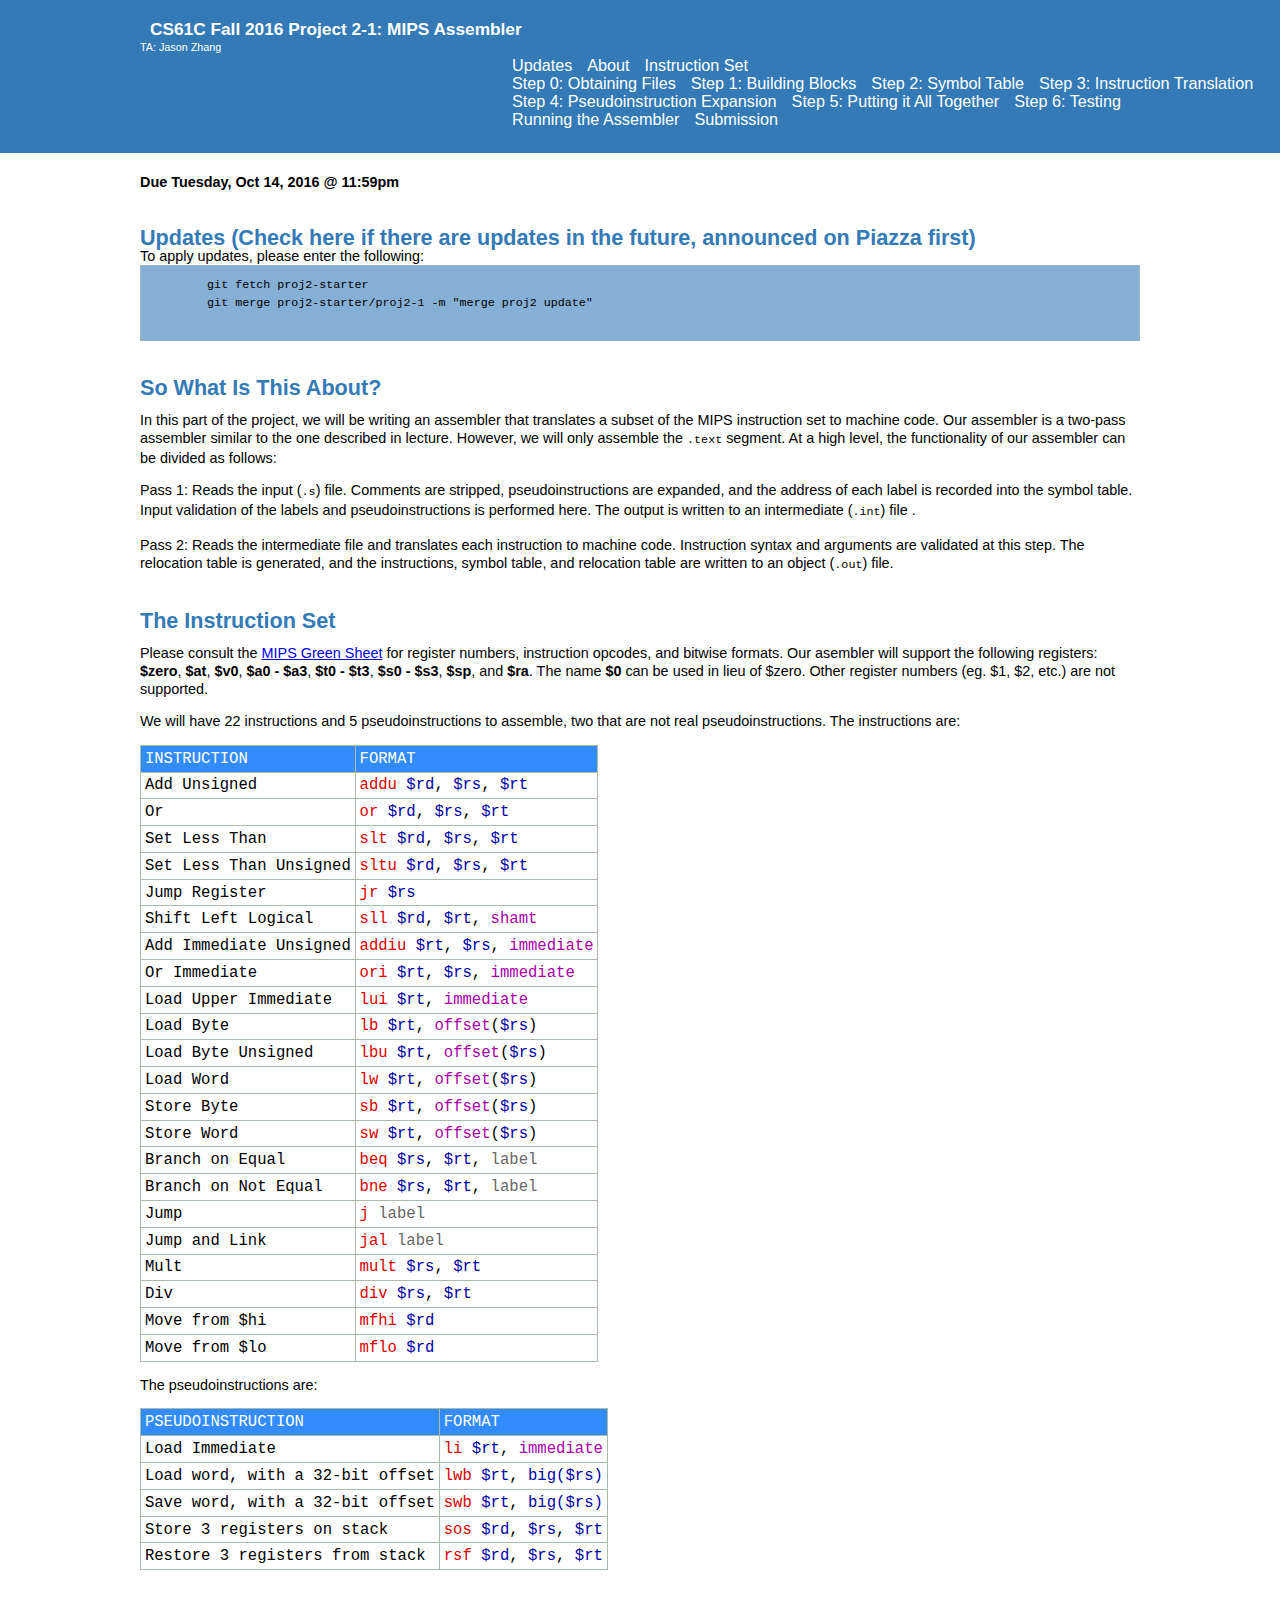
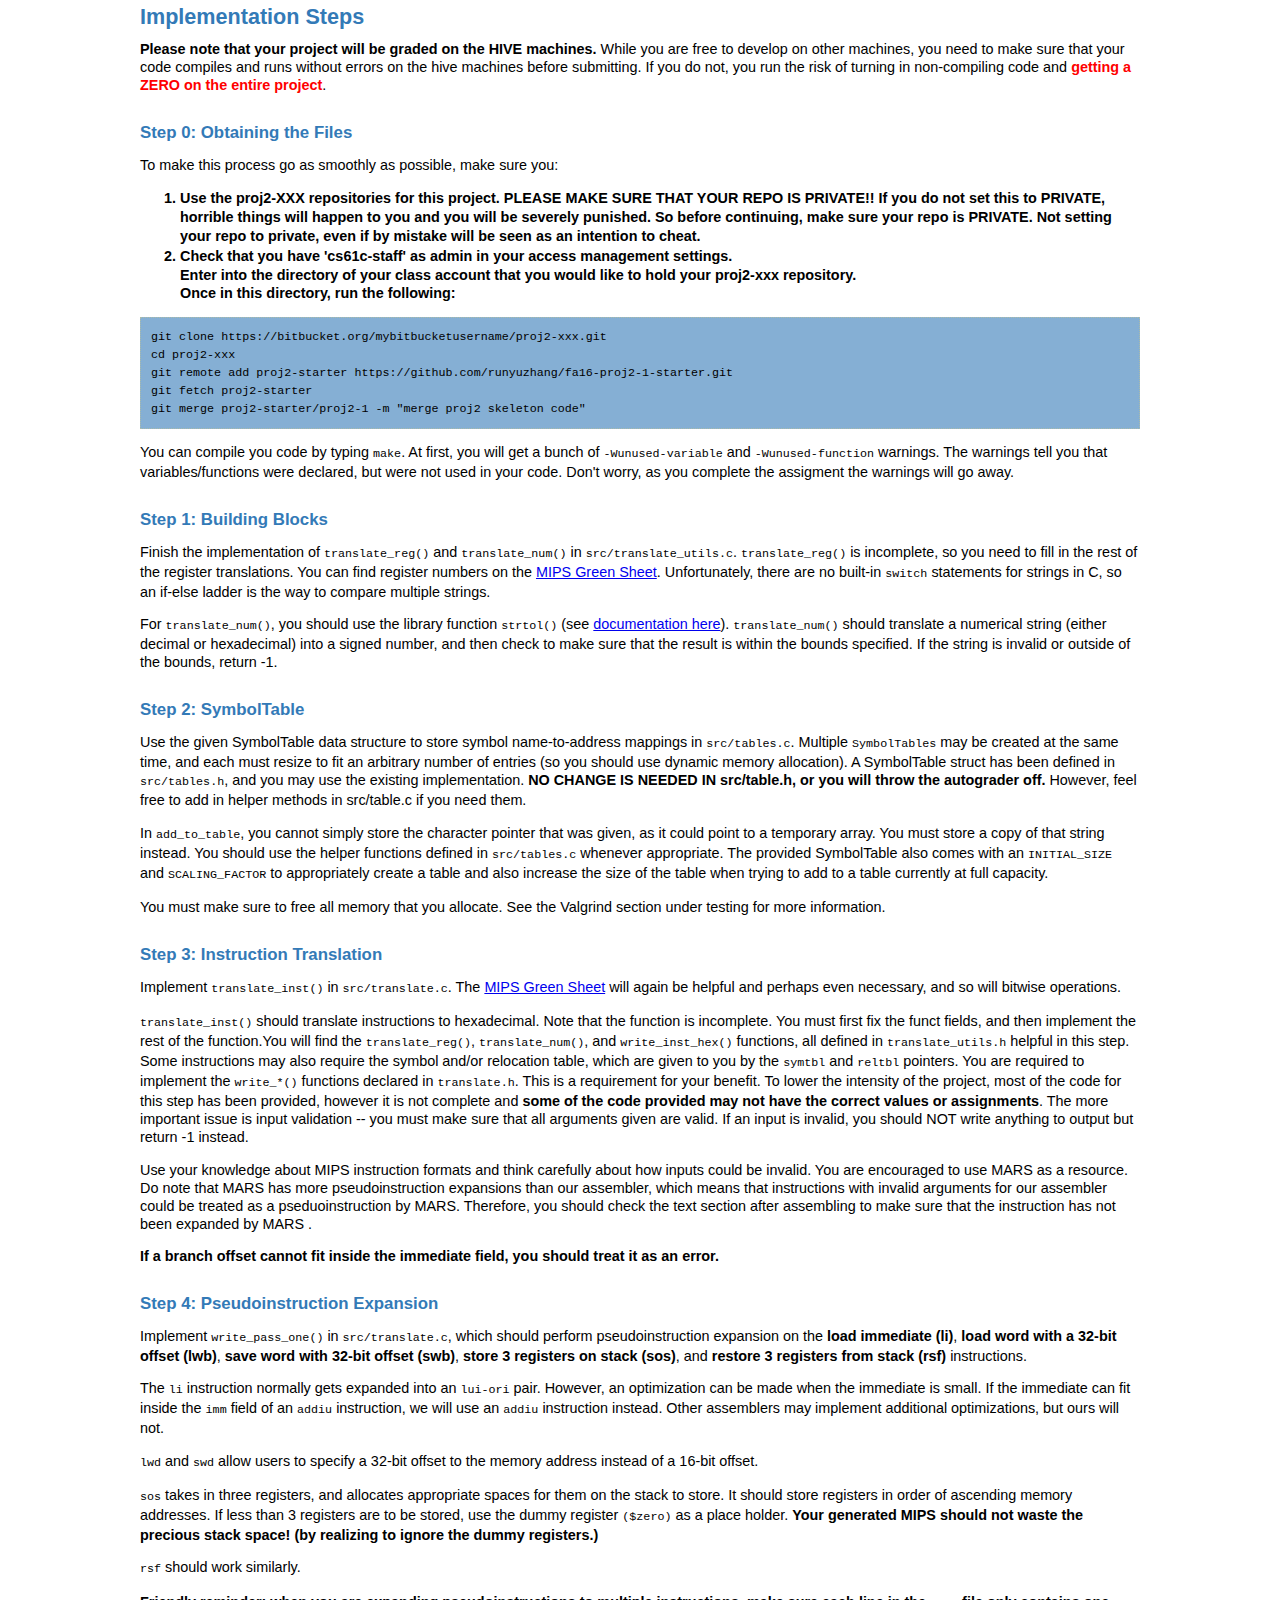
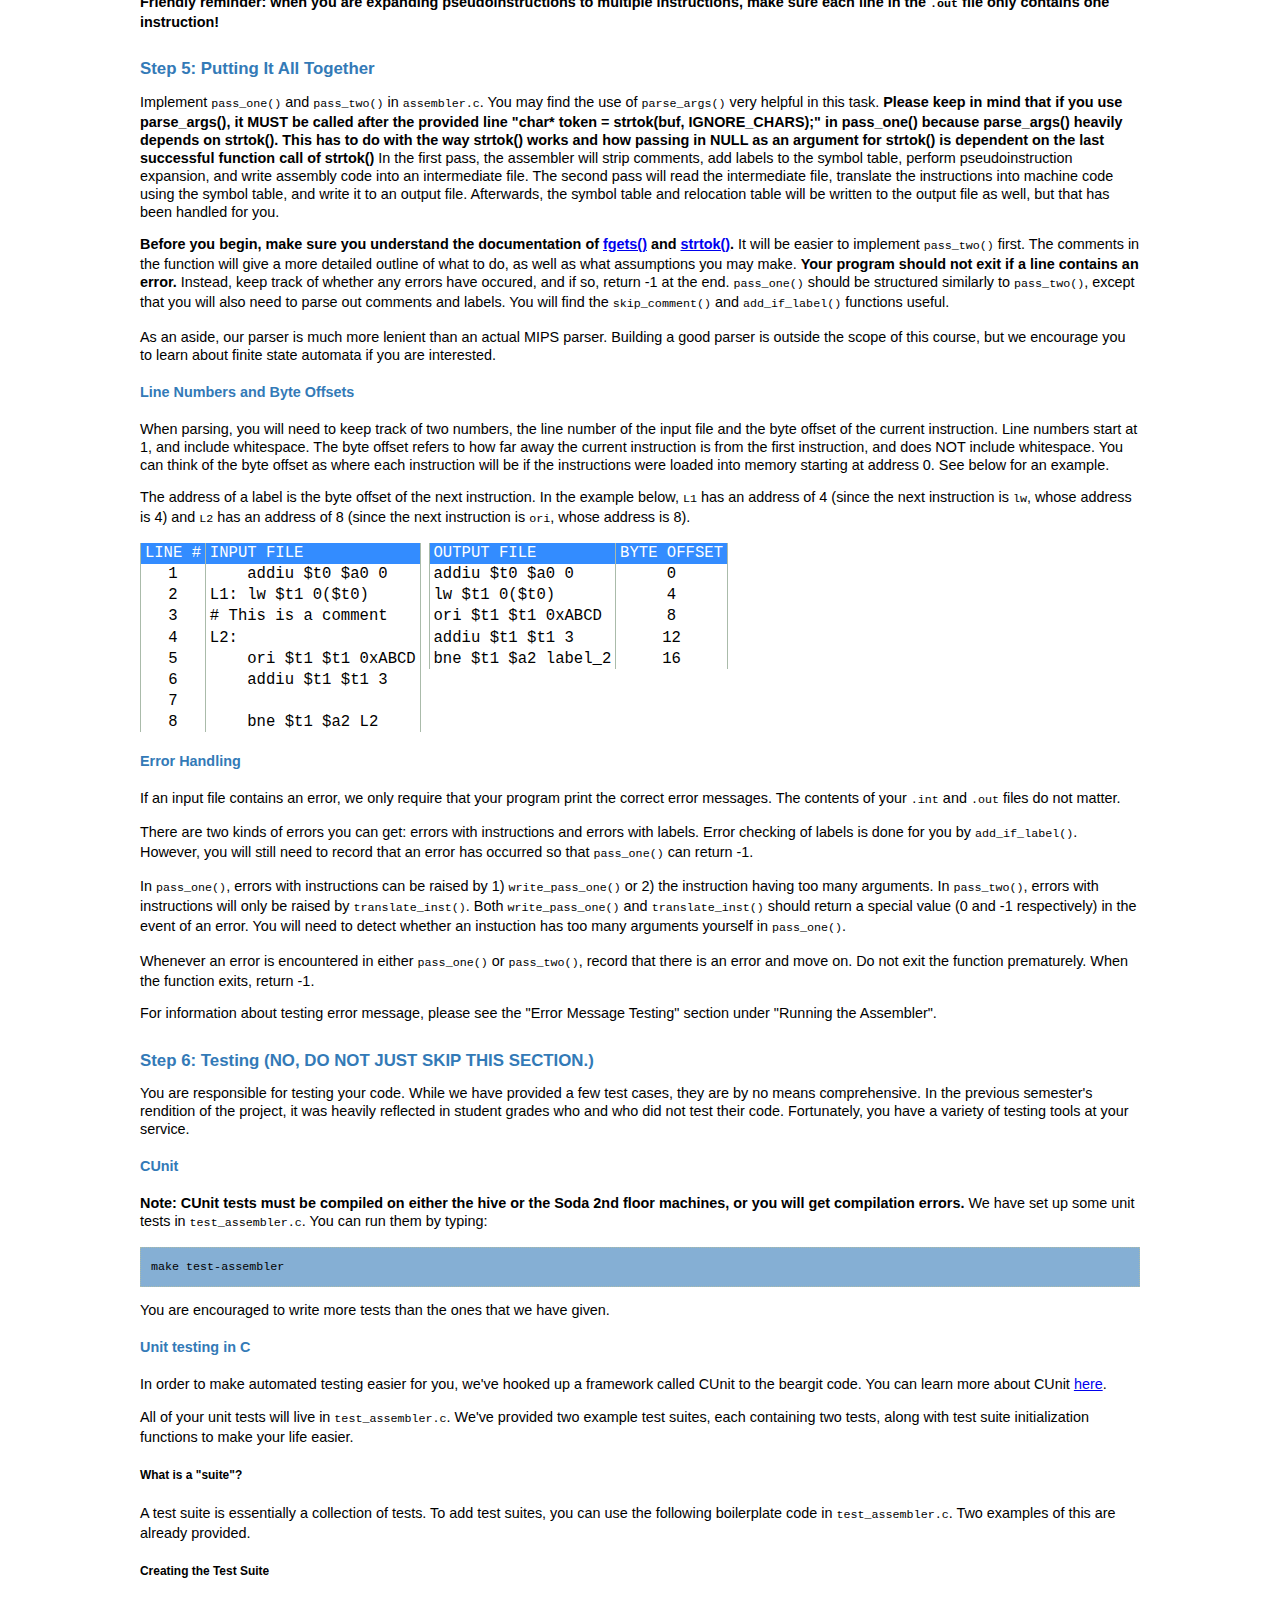
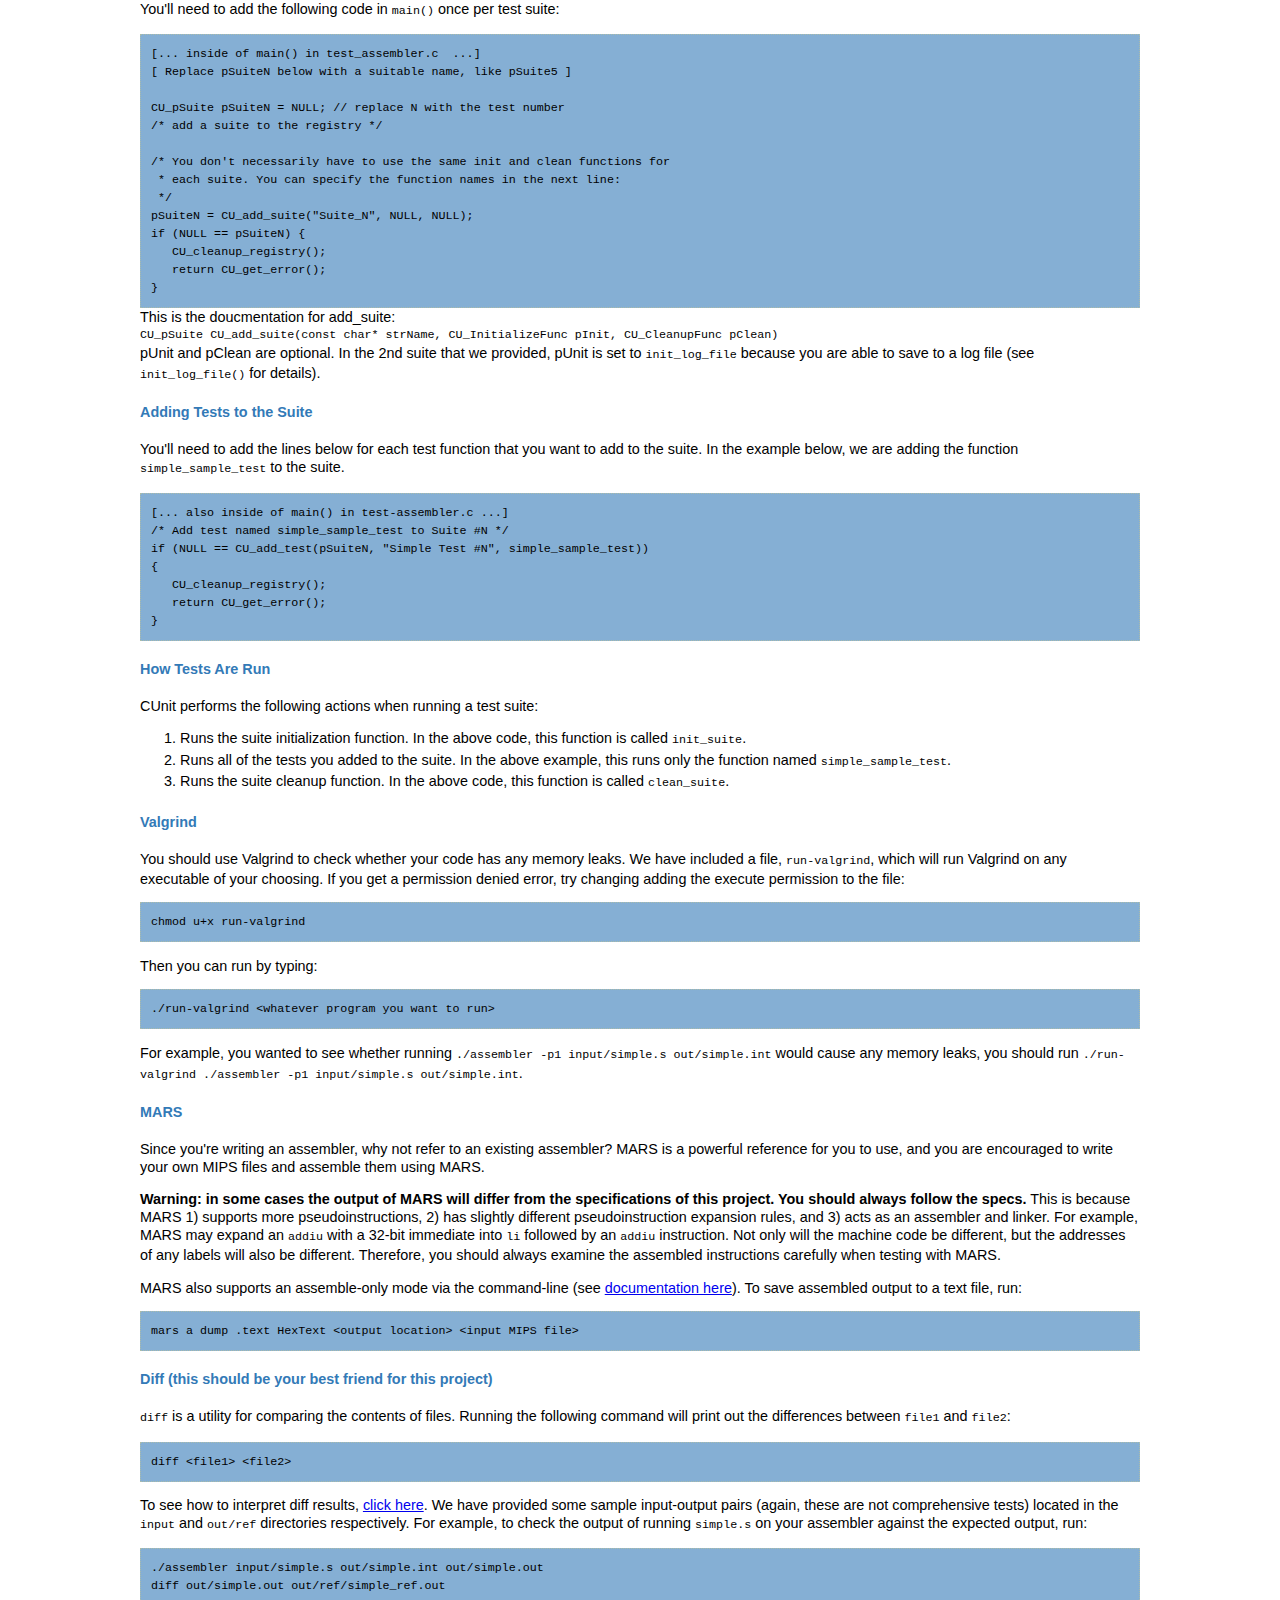
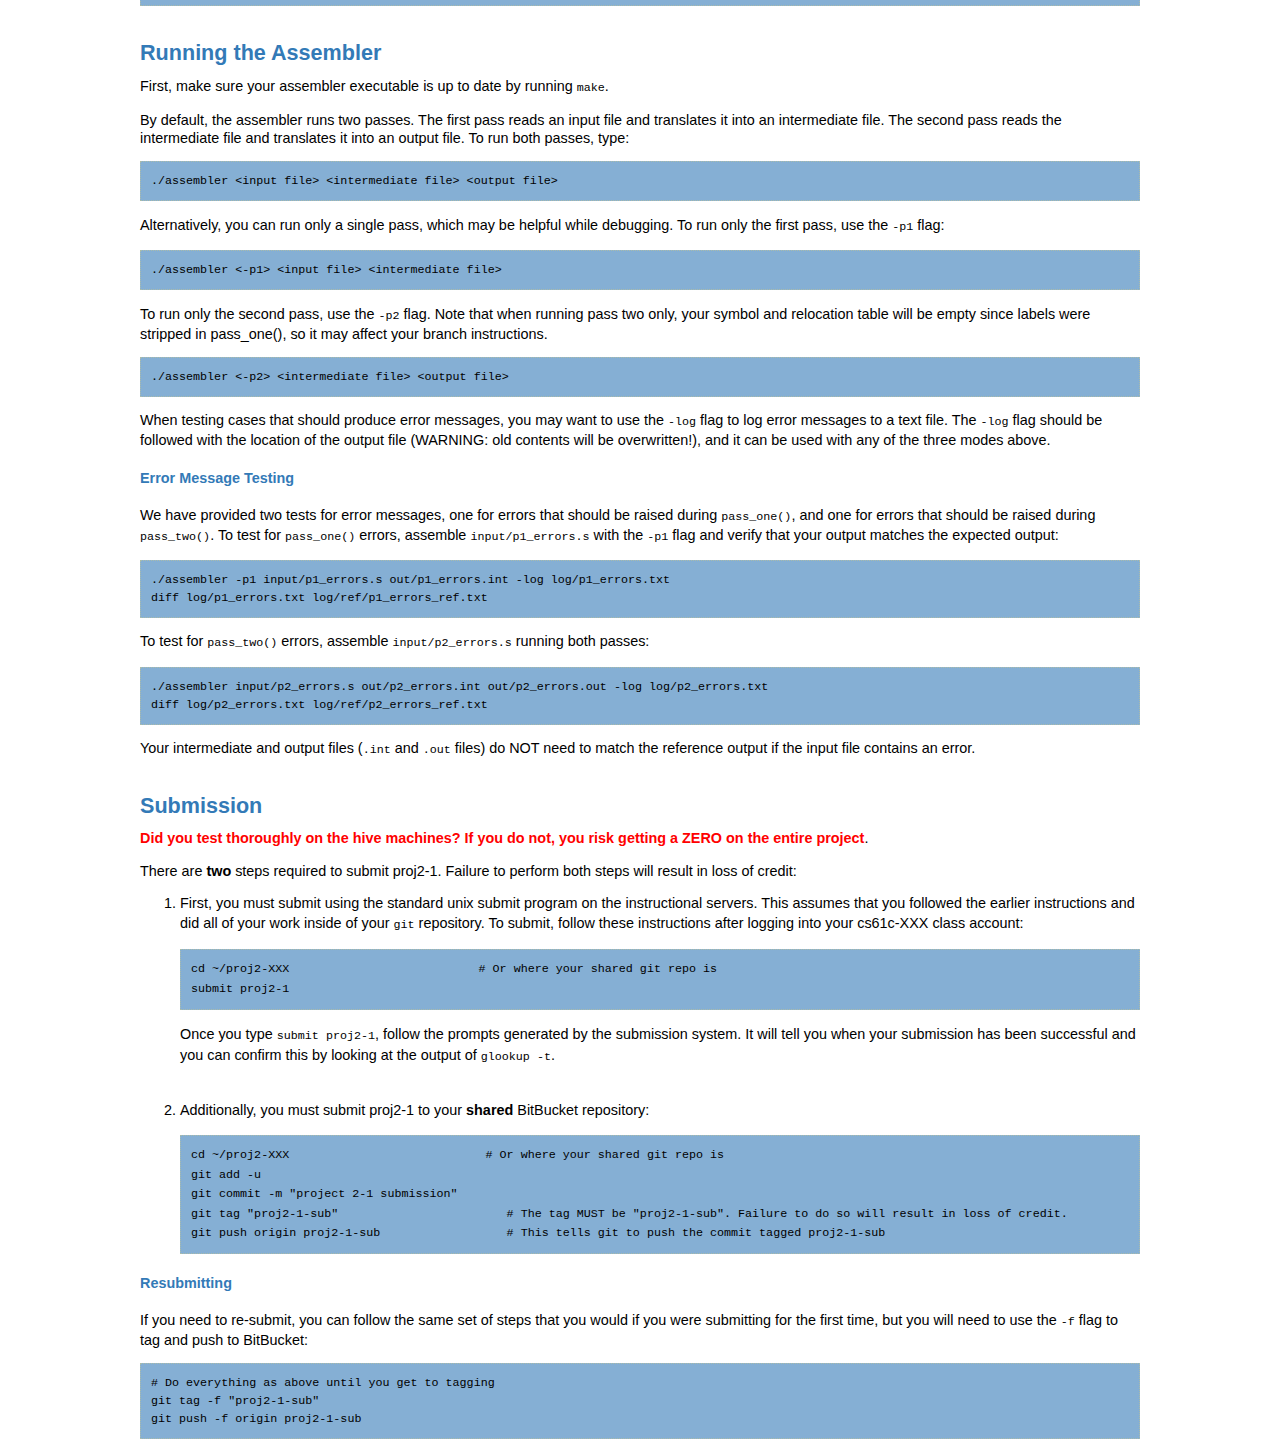
==== commit 3cfc537b: "finished specs/solutions" ====
--- a/specs/index.html
+++ b/specs/index.html
@@ -269,7 +269,7 @@
 
       <p><tt>lwd</tt> and <tt>swd</tt> allow users to specify a 32-bit offset to the memory address instead of a 16-bit offset.</p>
 
-      <p><tt>sos</tt> takes in three registers, and allocates appropriate spaces for them on the stack to store. It should store registers in order of descending memory addresses. If less than 3 registers are to be stored, use the dummy register <tt>($zero)</tt> as a place holder. <b>Your generated MIPS should not waste the precious stack space! (by realizing to ignore the dummy registers.)</b></p>
+      <p><tt>sos</tt> takes in three registers, and allocates appropriate spaces for them on the stack to store. It should store registers in order of ascending memory addresses. If less than 3 registers are to be stored, use the dummy register <tt>($zero)</tt> as a place holder. <b>Your generated MIPS should not waste the precious stack space! (by realizing to ignore the dummy registers.)</b></p>
 
       <p><tt>rsf</tt> should work similarly.
 
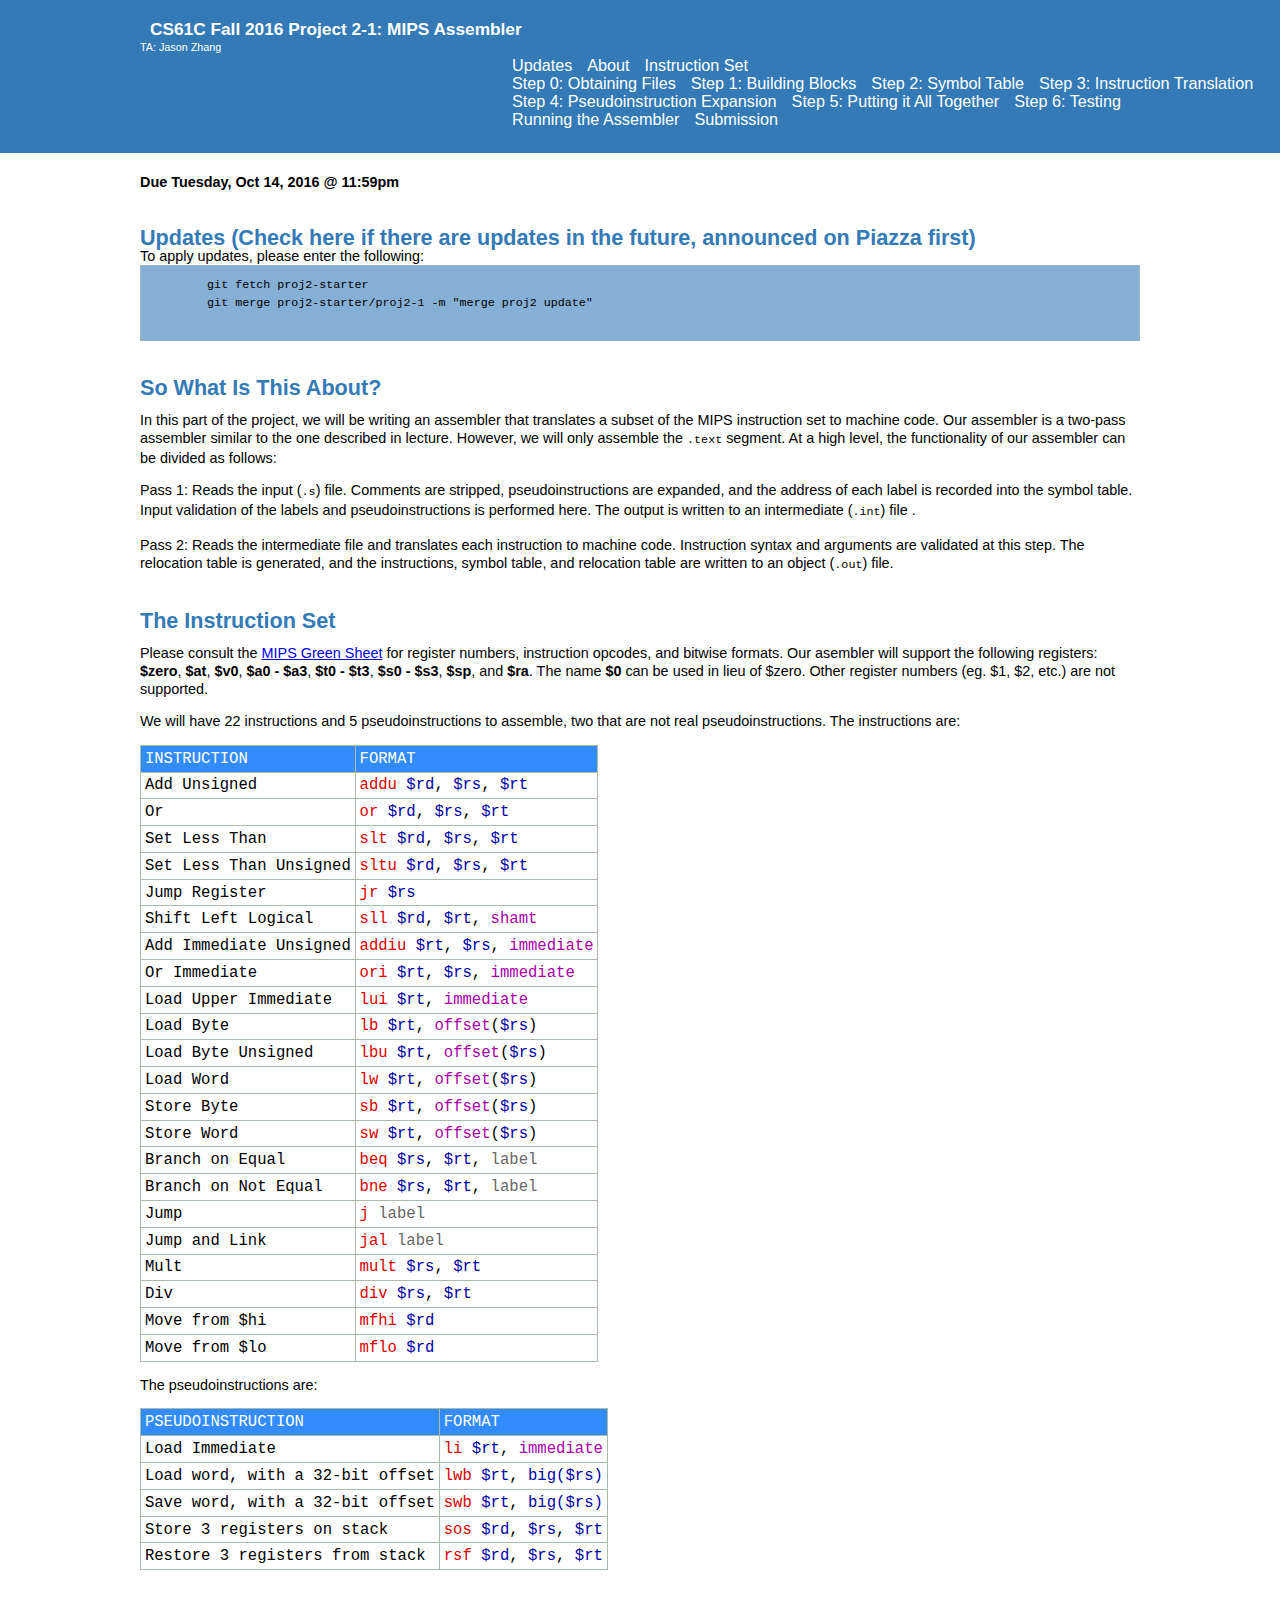
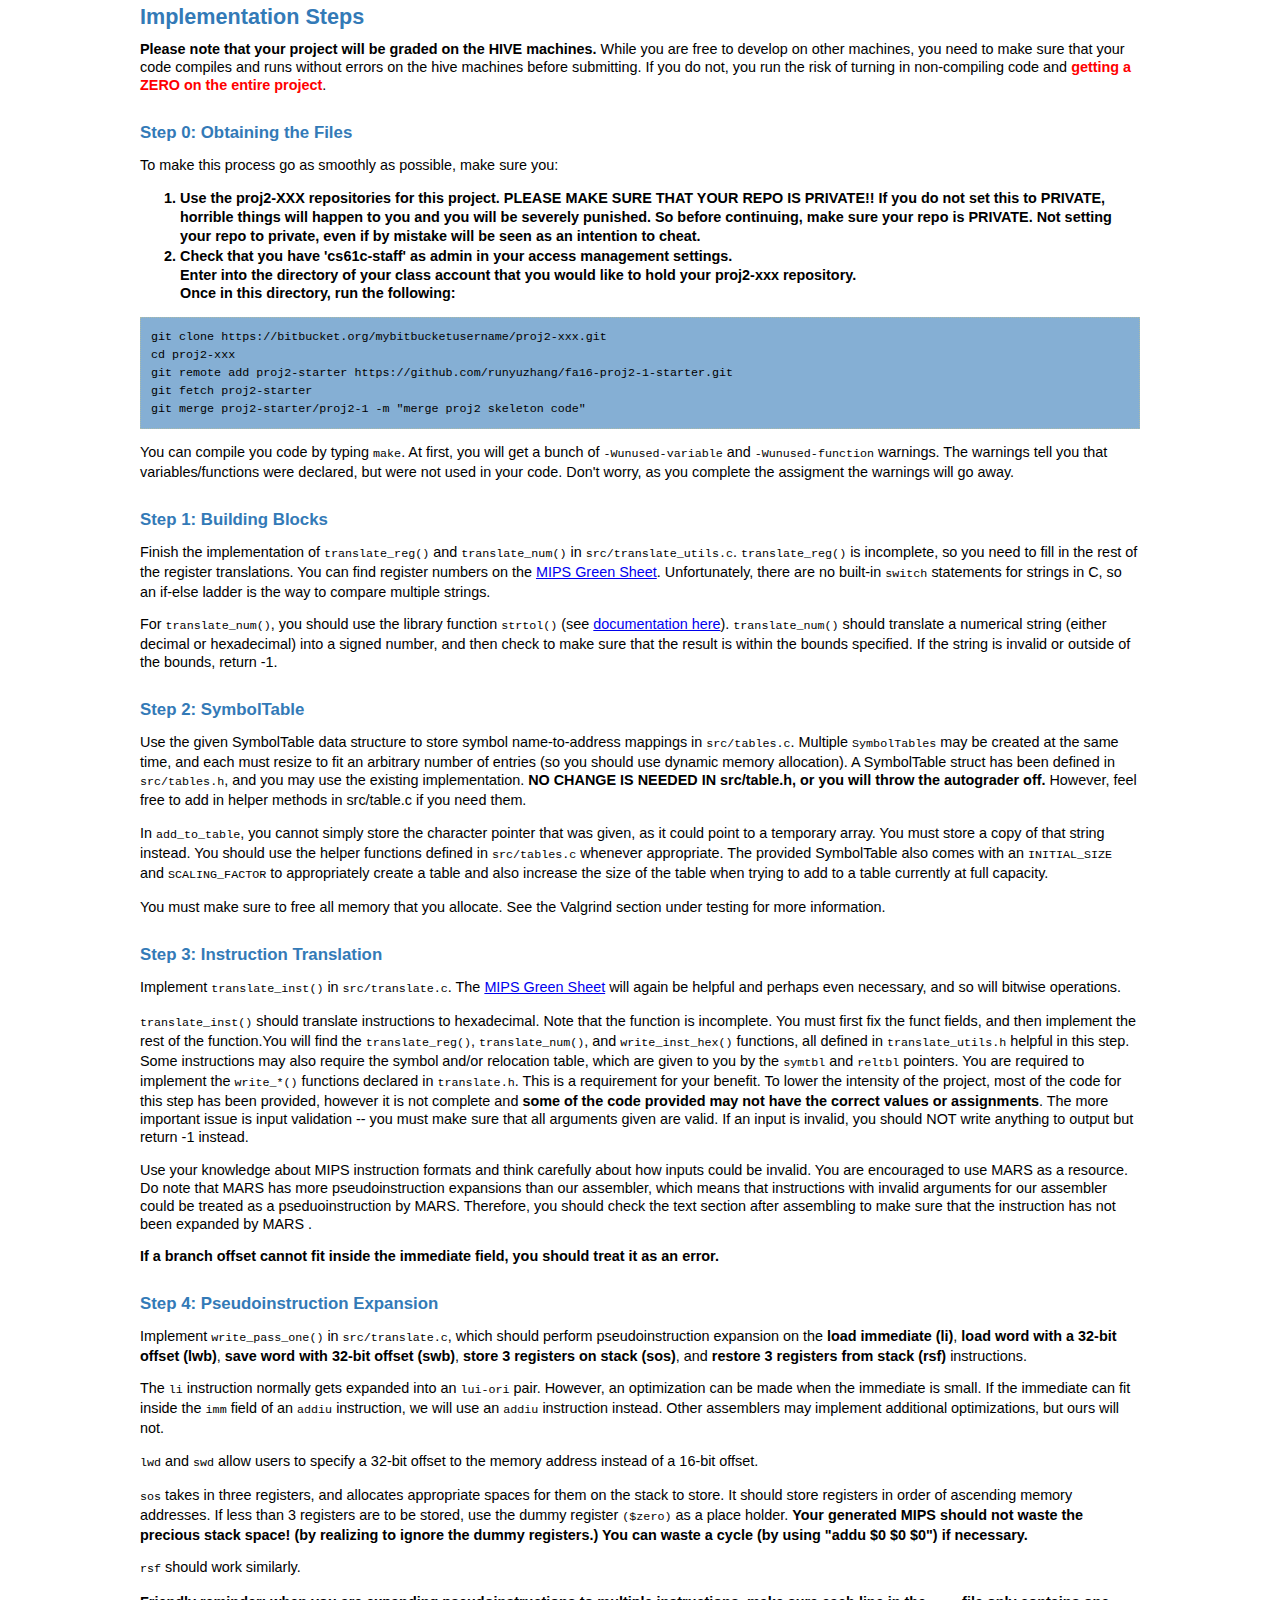
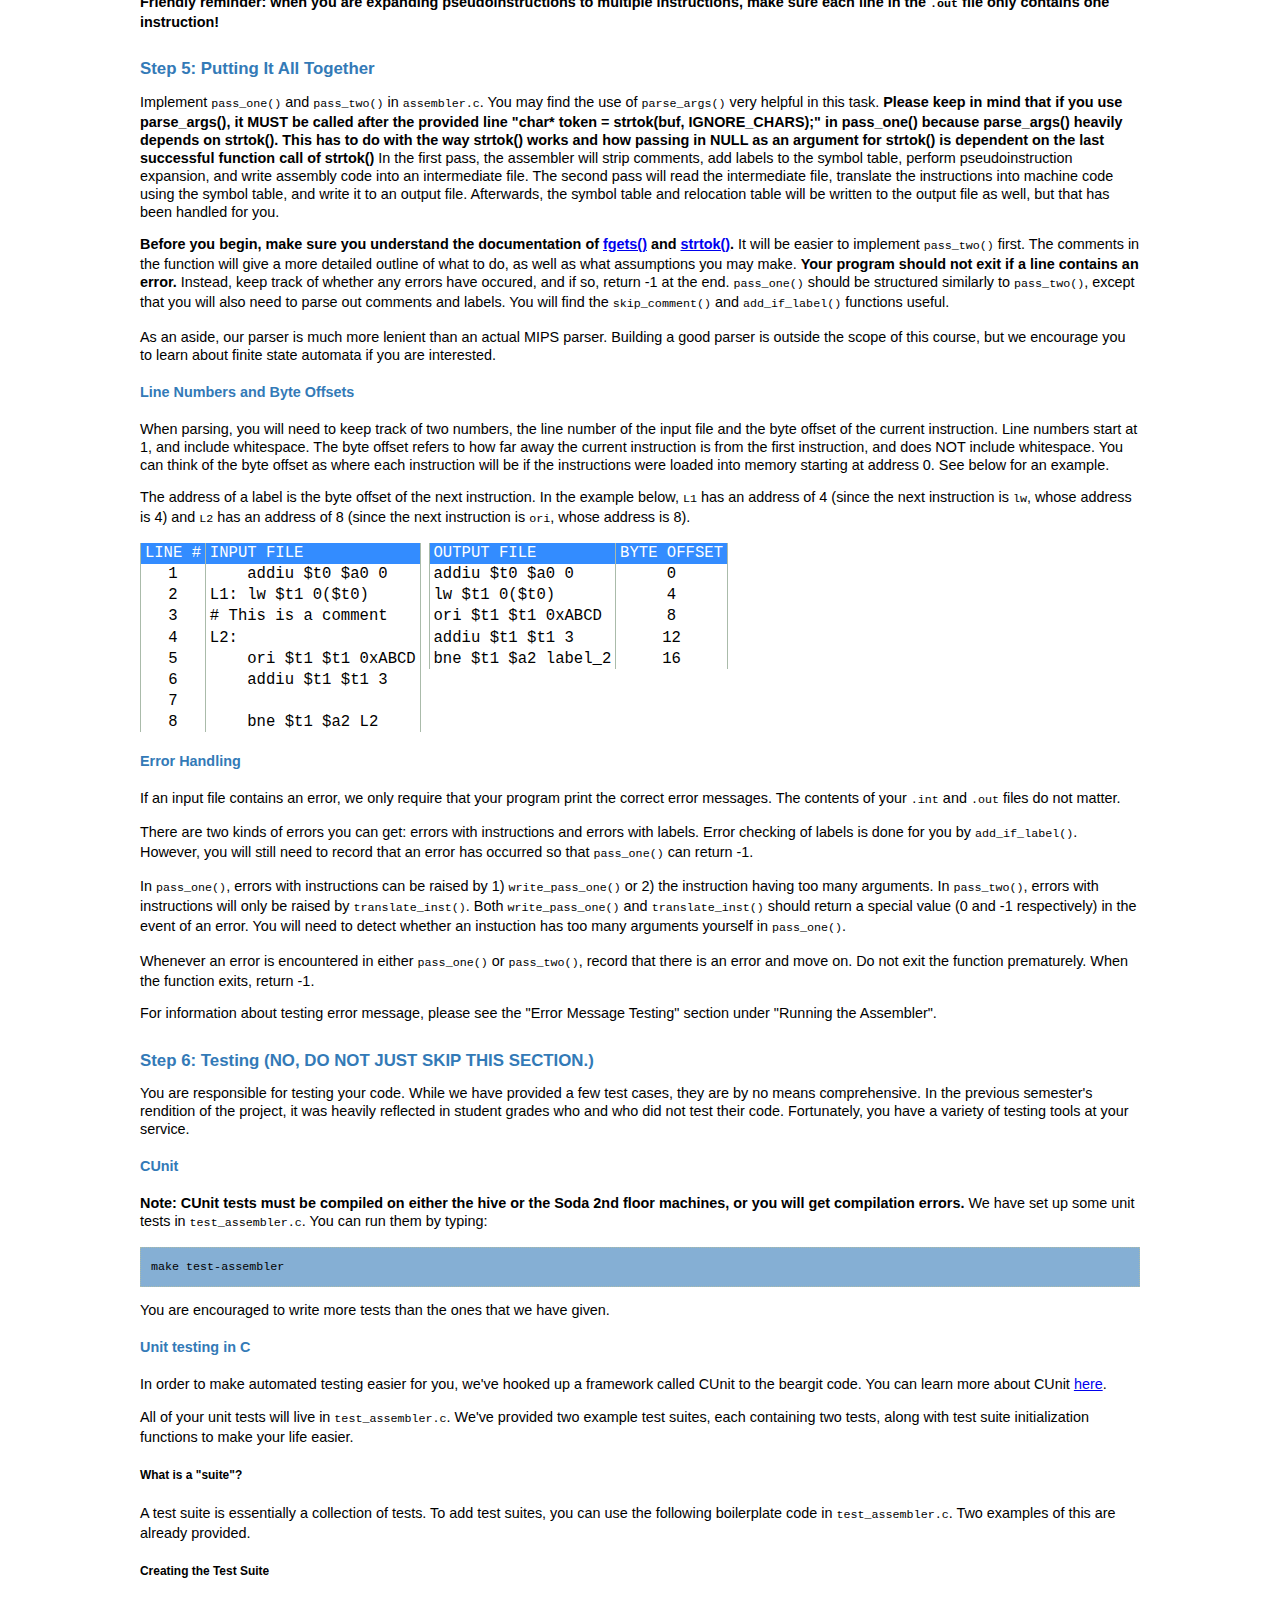
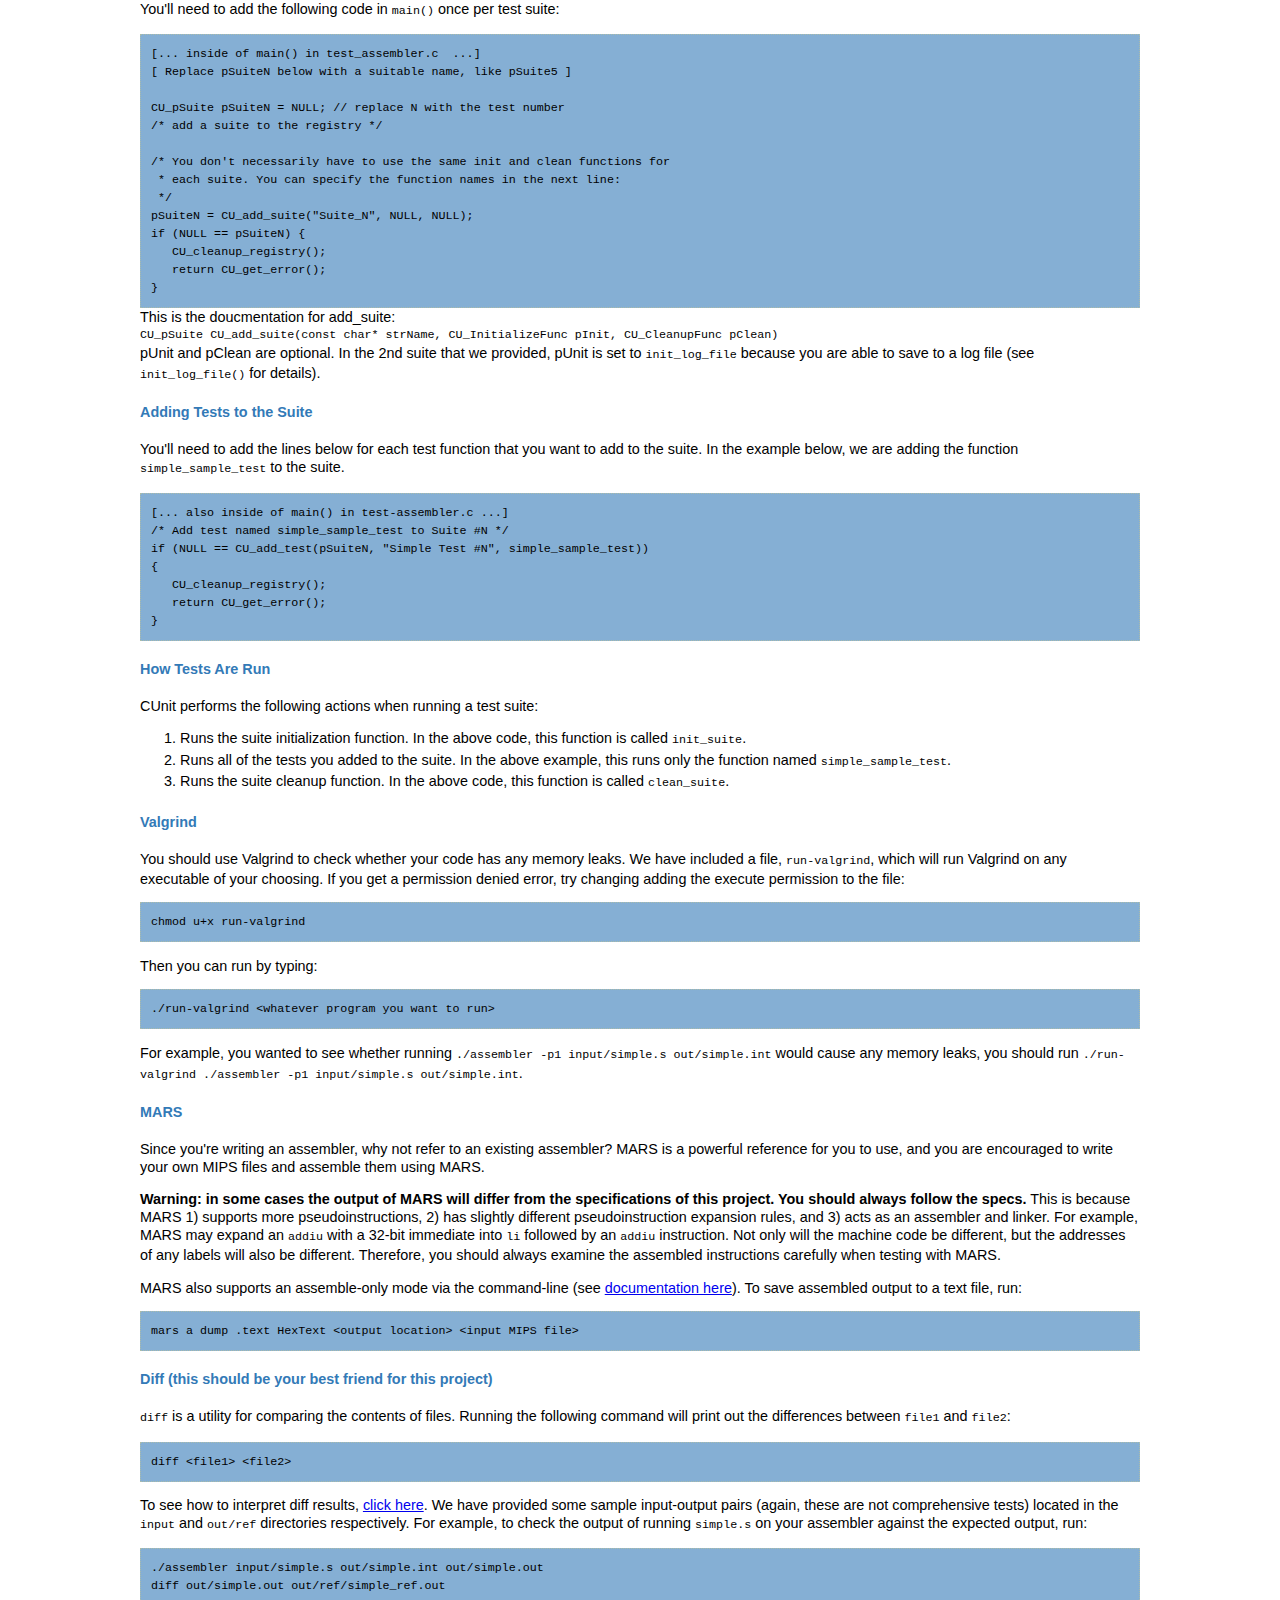
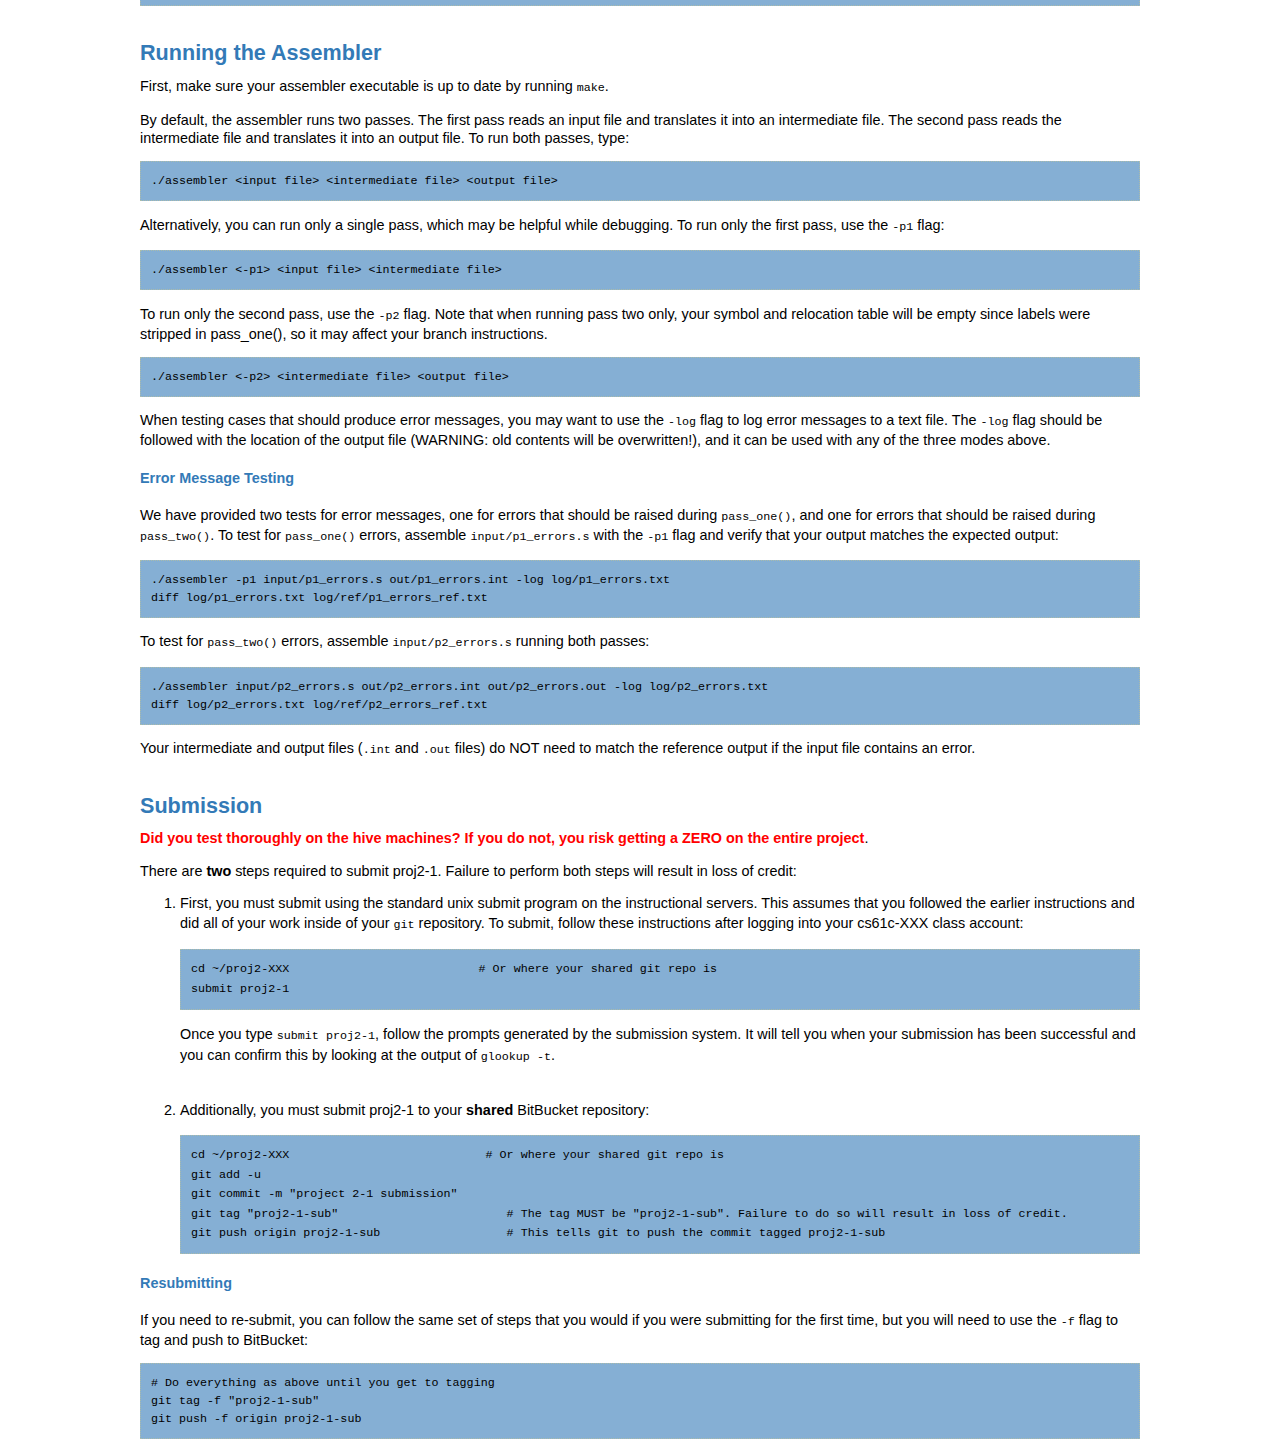
==== commit 5473d68a: "updated specs" ====
--- a/specs/index.html
+++ b/specs/index.html
@@ -269,7 +269,7 @@
 
       <p><tt>lwd</tt> and <tt>swd</tt> allow users to specify a 32-bit offset to the memory address instead of a 16-bit offset.</p>
 
-      <p><tt>sos</tt> takes in three registers, and allocates appropriate spaces for them on the stack to store. It should store registers in order of ascending memory addresses. If less than 3 registers are to be stored, use the dummy register <tt>($zero)</tt> as a place holder. <b>Your generated MIPS should not waste the precious stack space! (by realizing to ignore the dummy registers.)</b></p>
+      <p><tt>sos</tt> takes in three registers, and allocates appropriate spaces for them on the stack to store. It should store registers in order of ascending memory addresses. If less than 3 registers are to be stored, use the dummy register <tt>($zero)</tt> as a place holder. <b>Your generated MIPS should not waste the precious stack space! (by realizing to ignore the dummy registers.) You can waste a cycle (by using "addu $0 $0 $0") if necessary.</b></p>
 
       <p><tt>rsf</tt> should work similarly.
 
